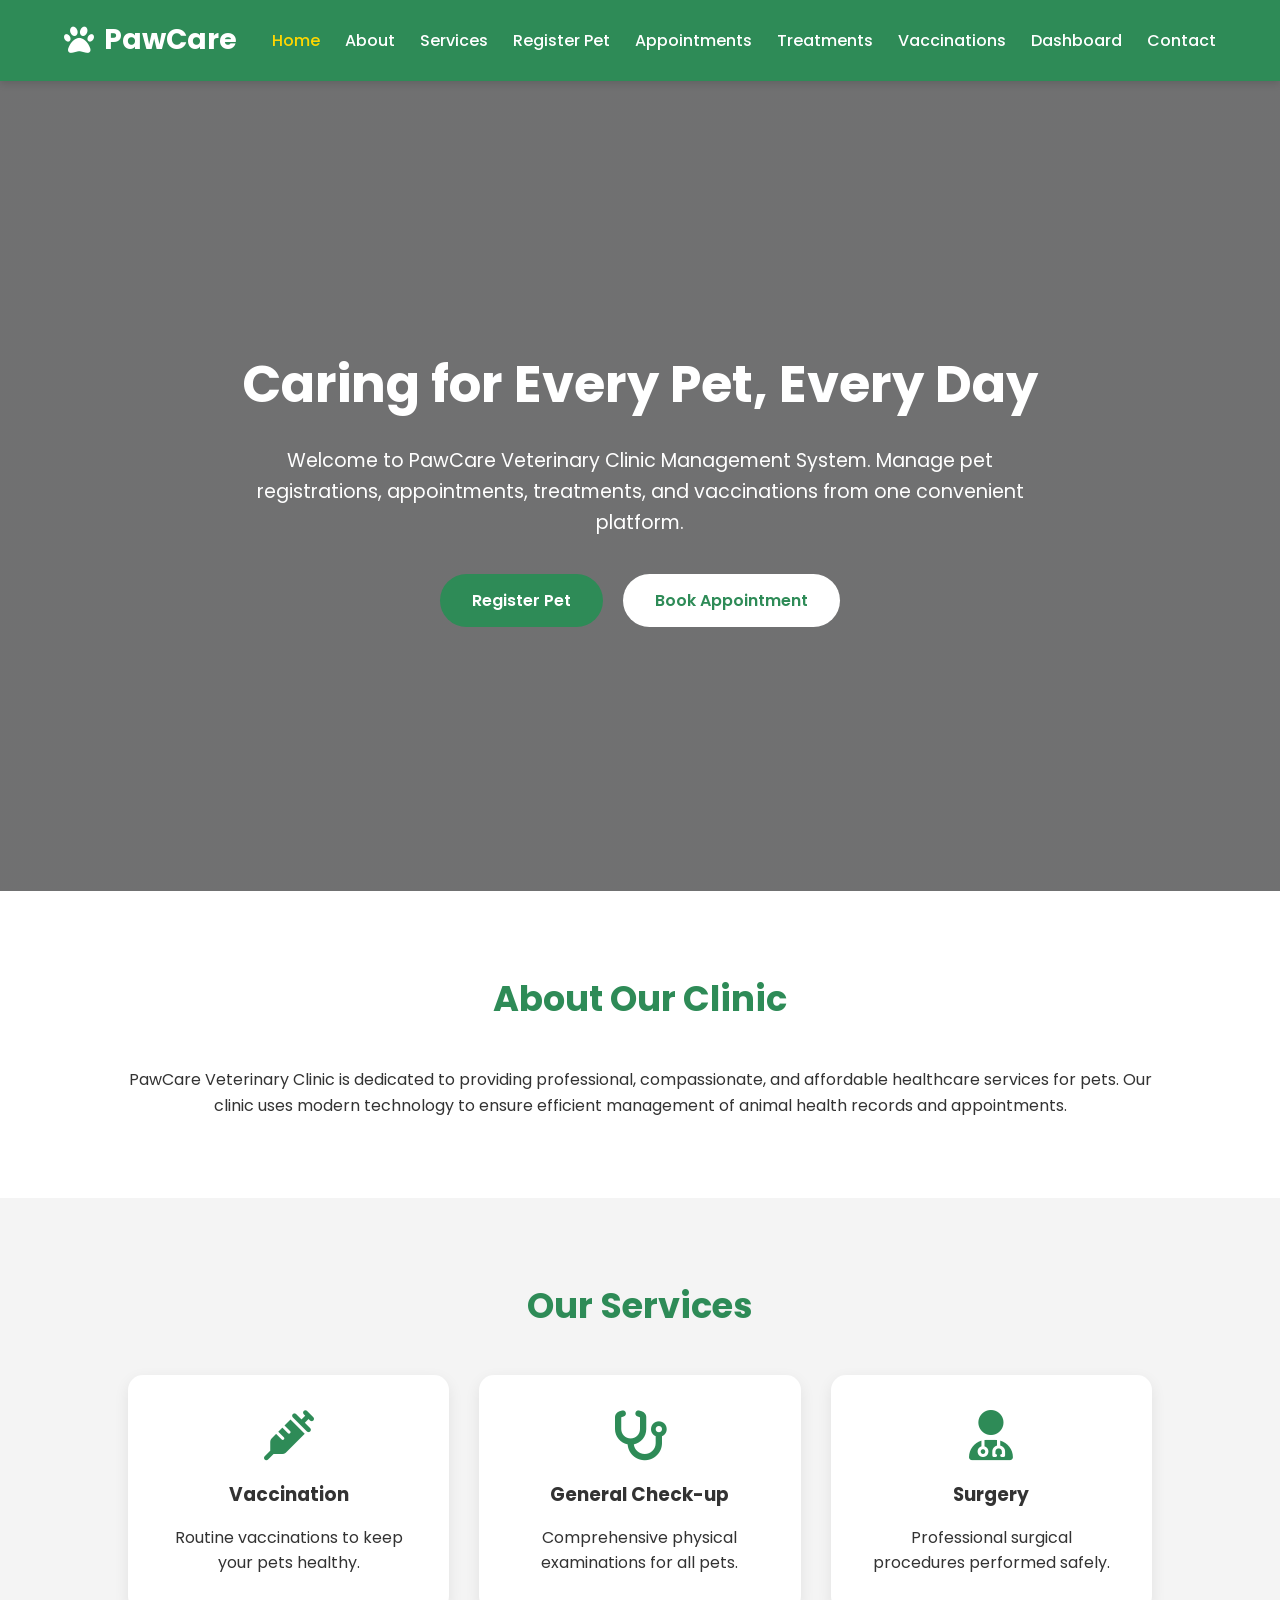
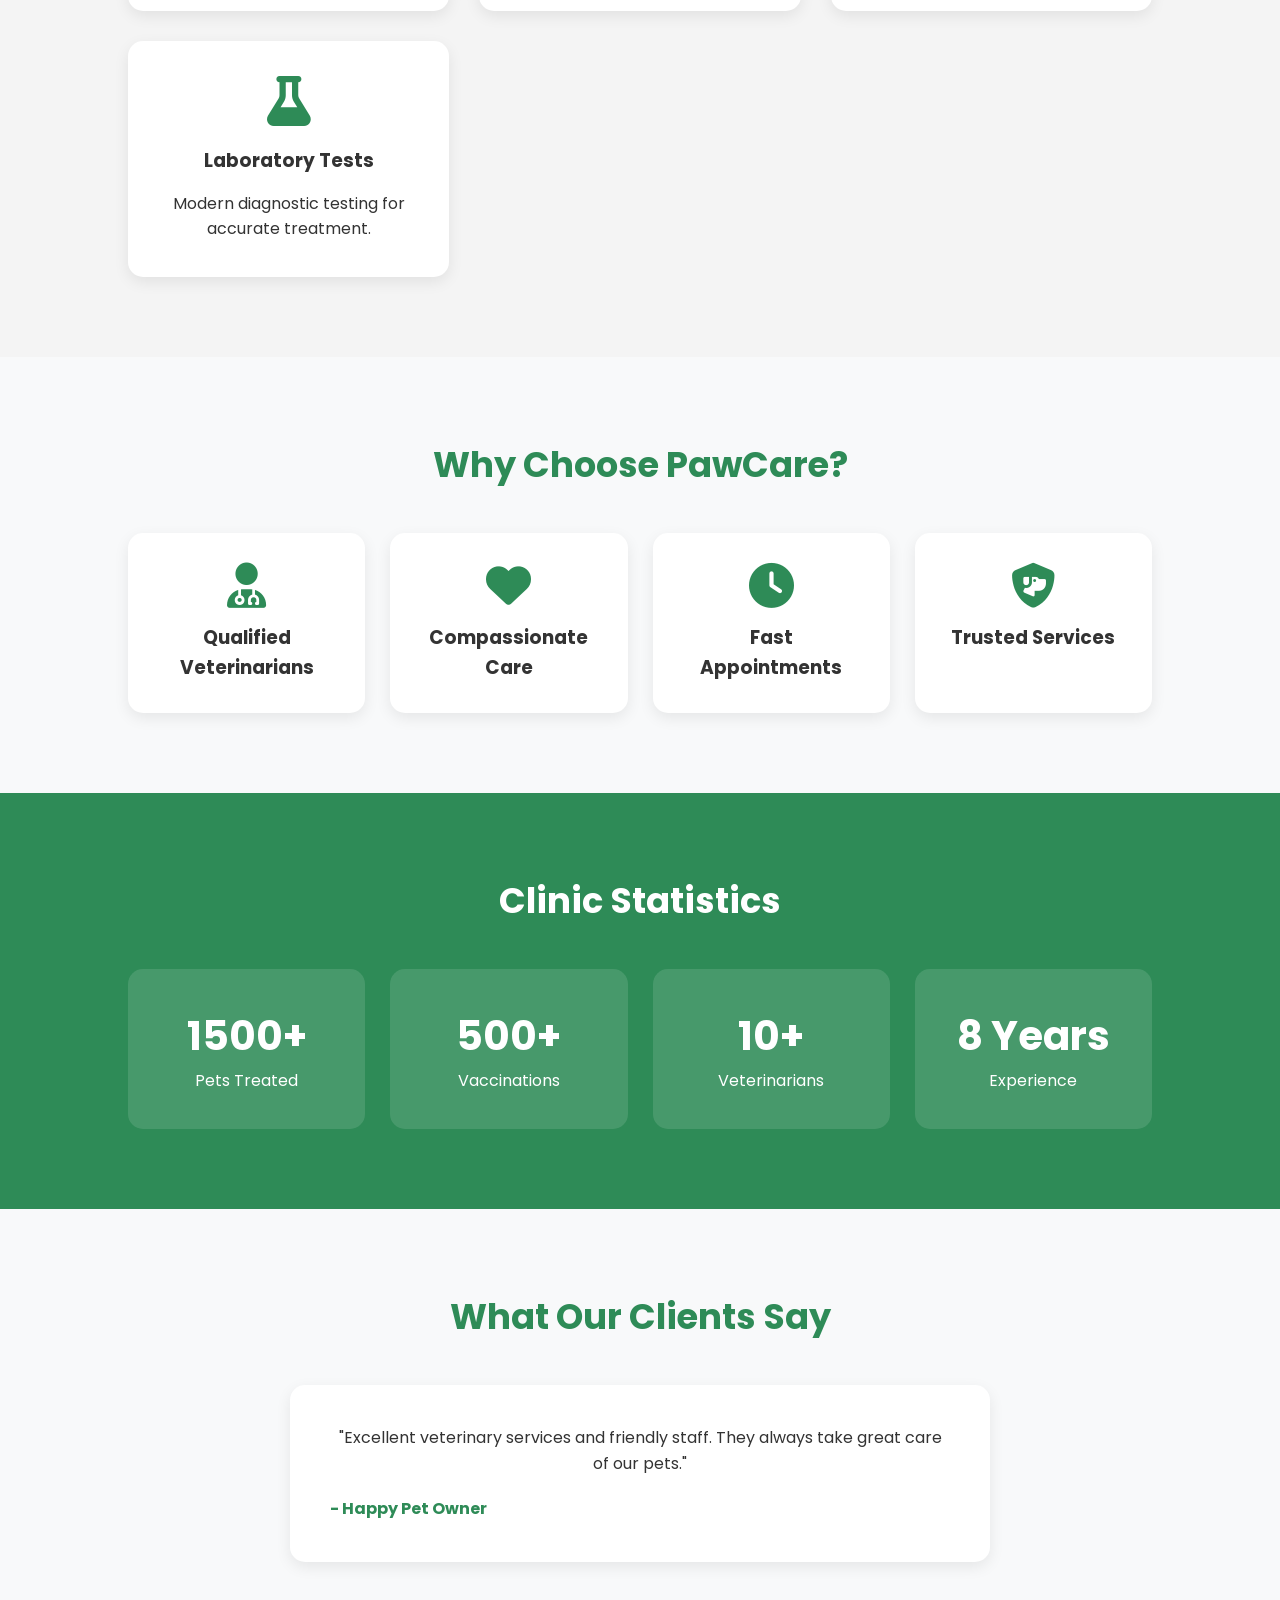
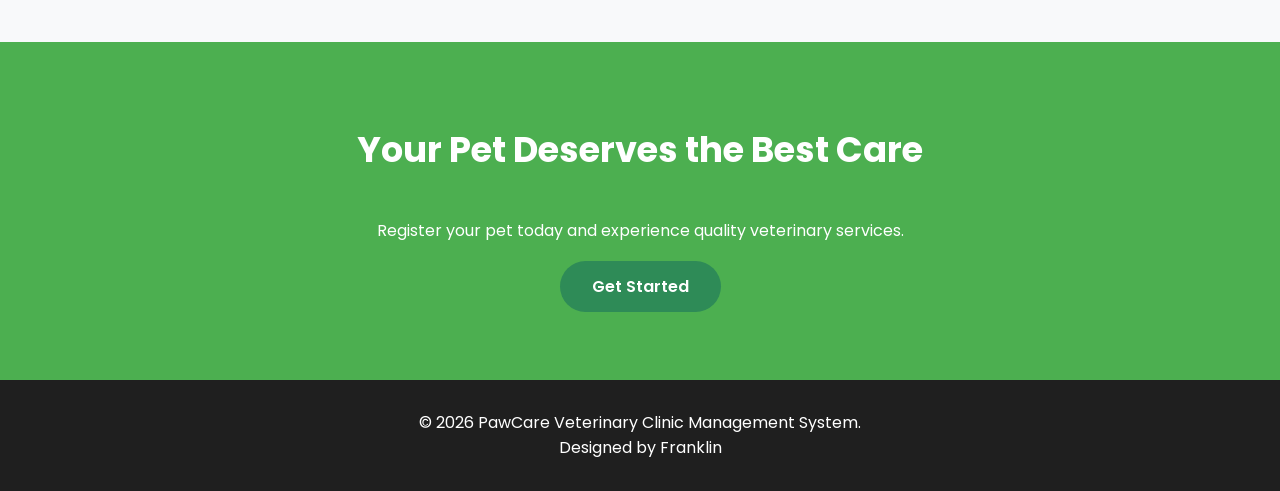
==== index.html @ a6242cc5 "linked the index html and the syles css" ====
<!DOCTYPE html>
<html lang="en">
  <head>
    <meta charset="UTF-8" />
    <meta name="viewport" content="width=device-width, initial-scale=1.0" />
    <meta name="description" content="Veterinary Clinic Management System" />
    <meta name="keywords" content="Veterinary, Pets, Clinic, Animal Health" />
    <meta name="author" content="Franklin" />

    <title>PawCare Veterinary Clinic Management System</title>
    <link rel="preconnect" href="https://fonts.googleapis.com" />
    <link rel="preconnect" href="https://fonts.gstatic.com" crossorigin />
    <link
      href="https://fonts.googleapis.com/css2?family=Poppins:wght@300;400;500;600;700&display=swap"
      rel="stylesheet"
    />

    <!-- Font Awesome Icons -->
    <link
      rel="stylesheet"
      href="https://cdnjs.cloudflare.com/ajax/libs/font-awesome/6.6.0/css/all.min.css"
    />

    <!-- CSS -->
    <link rel="stylesheet" href="css/styles.css" />
  </head>

  <body>
    <!-- ================= HEADER ================= -->
    <header>
      <nav class="navbar">
        <div class="logo">
          <i class="fa-solid fa-paw"></i>
          <h2>PawCare</h2>
        </div>

        <ul class="nav-links">
          <li><a href="index.html" class="active">Home</a></li>
          <li><a href="about.html">About</a></li>
          <li><a href="services.html">Services</a></li>
          <li><a href="register.html">Register Pet</a></li>
          <li><a href="appointments.html">Appointments</a></li>
          <li><a href="treatments.html">Treatments</a></li>
          <li><a href="vaccinations.html">Vaccinations</a></li>
          <li><a href="dashboard.html">Dashboard</a></li>
          <li><a href="contact.html">Contact</a></li>
        </ul>
      </nav>
    </header>

    <!-- ================= HERO SECTION ================= -->

    <section class="hero">
      <div class="hero-content">
        <h1>Caring for Every Pet, Every Day</h1>

        <p>
          Welcome to PawCare Veterinary Clinic Management System. Manage pet
          registrations, appointments, treatments, and vaccinations from one
          convenient platform.
        </p>

        <div class="hero-buttons">
          <a href="register.html" class="btn">Register Pet</a>
          <a href="appointments.html" class="btn btn-secondary"
            >Book Appointment</a
          >
        </div>
      </div>
    </section>

    <!-- ================= ABOUT ================= -->

    <section class="about">
      <h2>About Our Clinic</h2>

      <p>
        PawCare Veterinary Clinic is dedicated to providing professional,
        compassionate, and affordable healthcare services for pets. Our clinic
        uses modern technology to ensure efficient management of animal health
        records and appointments.
      </p>
    </section>

    <!-- ================= SERVICES ================= -->

    <section class="services">
      <h2>Our Services</h2>

      <div class="service-container">
        <div class="service-card">
          <i class="fa-solid fa-syringe"></i>
          <h3>Vaccination</h3>
          <p>Routine vaccinations to keep your pets healthy.</p>
        </div>

        <div class="service-card">
          <i class="fa-solid fa-stethoscope"></i>
          <h3>General Check-up</h3>
          <p>Comprehensive physical examinations for all pets.</p>
        </div>

        <div class="service-card">
          <i class="fa-solid fa-user-doctor"></i>
          <h3>Surgery</h3>
          <p>Professional surgical procedures performed safely.</p>
        </div>

        <div class="service-card">
          <i class="fa-solid fa-flask"></i>
          <h3>Laboratory Tests</h3>
          <p>Modern diagnostic testing for accurate treatment.</p>
        </div>
      </div>
    </section>

    <!-- ================= WHY CHOOSE US ================= -->

    <section class="why-us">
      <h2>Why Choose PawCare?</h2>

      <div class="features">
        <div class="feature">
          <i class="fa-solid fa-user-doctor"></i>
          <h3>Qualified Veterinarians</h3>
        </div>

        <div class="feature">
          <i class="fa-solid fa-heart"></i>
          <h3>Compassionate Care</h3>
        </div>

        <div class="feature">
          <i class="fa-solid fa-clock"></i>
          <h3>Fast Appointments</h3>
        </div>

        <div class="feature">
          <i class="fa-solid fa-shield-dog"></i>
          <h3>Trusted Services</h3>
        </div>
      </div>
    </section>

    <!-- ================= STATISTICS ================= -->

    <section class="statistics">
      <h2>Clinic Statistics</h2>

      <div class="stats-container">
        <div class="stat-card">
          <h3>1500+</h3>
          <p>Pets Treated</p>
        </div>

        <div class="stat-card">
          <h3>500+</h3>
          <p>Vaccinations</p>
        </div>

        <div class="stat-card">
          <h3>10+</h3>
          <p>Veterinarians</p>
        </div>

        <div class="stat-card">
          <h3>8 Years</h3>
          <p>Experience</p>
        </div>
      </div>
    </section>

    <!-- ================= TESTIMONIALS ================= -->

    <section class="testimonials">
      <h2>What Our Clients Say</h2>

      <div class="testimonial">
        <p>
          "Excellent veterinary services and friendly staff. They always take
          great care of our pets."
        </p>

        <h4>- Happy Pet Owner</h4>
      </div>
    </section>

    <!-- ================= CALL TO ACTION ================= -->

    <section class="cta">
      <h2>Your Pet Deserves the Best Care</h2>

      <p>Register your pet today and experience quality veterinary services.</p>

      <a href="register.html" class="btn">Get Started</a>
    </section>

    <!-- ================= FOOTER ================= -->

    <footer>
      <p>&copy; 2026 PawCare Veterinary Clinic Management System.</p>

      <p>Designed by Franklin</p>
    </footer>

    <!-- JavaScript -->
    <script src="js/app.js"></script>
  </body>
</html>
---- css/styles.css ----
/* ===========================
   GOOGLE FONT & GLOBAL STYLES
=========================== */

* {
  margin: 0;
  padding: 0;
  box-sizing: border-box;
}

html {
  scroll-behavior: smooth;
}

body {
  font-family: "Poppins", sans-serif;
  background: #f8f9fa;
  color: #333;
  line-height: 1.6;
}

a {
  text-decoration: none;
}

ul {
  list-style: none;
}

img {
  max-width: 100%;
}

/* ===========================
   NAVIGATION
=========================== */

header {
  background: #2e8b57;
  position: sticky;
  top: 0;
  z-index: 1000;
  box-shadow: 0 2px 8px rgba(0, 0, 0, 0.15);
}

.navbar {
  width: 90%;
  max-width: 1200px;
  margin: auto;
  display: flex;
  justify-content: space-between;
  align-items: center;
  padding: 18px 0;
}

.logo {
  display: flex;
  align-items: center;
  gap: 10px;
  color: #fff;
}

.logo i {
  font-size: 30px;
}

.logo h2 {
  font-size: 28px;
}

.nav-links {
  display: flex;
  gap: 25px;
}

.nav-links a {
  color: white;
  font-weight: 500;
  transition: 0.3s;
}

.nav-links a:hover,
.nav-links .active {
  color: #ffd700;
}

/* ===========================
   HERO SECTION
=========================== */

.hero {
  height: 90vh;
  background:
    linear-gradient(rgba(0, 0, 0, 0.55), rgba(0, 0, 0, 0.55)),
    url("../images/hero.jpg") center/cover no-repeat;

  display: flex;
  justify-content: center;
  align-items: center;
  text-align: center;
  color: white;
  padding: 20px;
}

.hero-content {
  max-width: 800px;
}

.hero h1 {
  font-size: 3.2rem;
  margin-bottom: 20px;
}

.hero p {
  font-size: 1.2rem;
  margin-bottom: 35px;
}

.hero-buttons {
  display: flex;
  justify-content: center;
  gap: 20px;
  flex-wrap: wrap;
}

.btn {
  background: #2e8b57;
  color: white;
  padding: 14px 32px;
  border-radius: 50px;
  font-weight: 600;
  transition: 0.3s;
}

.btn:hover {
  background: #246b44;
  transform: translateY(-3px);
}

.btn-secondary {
  background: white;
  color: #2e8b57;
}

.btn-secondary:hover {
  background: #e9ecef;
}

/* ===========================
   GENERAL SECTION
=========================== */

section {
  padding: 80px 10%;
}

section h2 {
  text-align: center;
  margin-bottom: 40px;
  color: #2e8b57;
  font-size: 2.2rem;
}

section p {
  text-align: center;
}

/* ===========================
   ABOUT
=========================== */

.about {
  background: white;
}

/* ===========================
   SERVICES
=========================== */

.services {
  background: #f4f4f4;
}

.service-container {
  display: grid;
  grid-template-columns: repeat(auto-fit, minmax(250px, 1fr));
  gap: 30px;
}

.service-card {
  background: white;
  padding: 35px;
  border-radius: 15px;
  text-align: center;
  transition: 0.3s;
  box-shadow: 0 5px 15px rgba(0, 0, 0, 0.08);
}

.service-card:hover {
  transform: translateY(-10px);
}

.service-card i {
  font-size: 50px;
  color: #2e8b57;
  margin-bottom: 20px;
}

.service-card h3 {
  margin-bottom: 15px;
}

/* ===========================
   WHY CHOOSE US
=========================== */

.features {
  display: grid;
  grid-template-columns: repeat(auto-fit, minmax(220px, 1fr));
  gap: 25px;
}

.feature {
  background: white;
  padding: 30px;
  text-align: center;
  border-radius: 15px;
  box-shadow: 0 5px 15px rgba(0, 0, 0, 0.08);
}

.feature i {
  font-size: 45px;
  color: #2e8b57;
  margin-bottom: 15px;
}

/* ===========================
   STATISTICS
=========================== */

.statistics {
  background: #2e8b57;
  color: white;
}

.statistics h2 {
  color: white;
}

.stats-container {
  display: grid;
  grid-template-columns: repeat(auto-fit, minmax(200px, 1fr));
  gap: 25px;
}

.stat-card {
  background: rgba(255, 255, 255, 0.12);
  padding: 35px;
  text-align: center;
  border-radius: 15px;
}

.stat-card h3 {
  font-size: 2.5rem;
}

/* ===========================
   TESTIMONIALS
=========================== */

.testimonial {
  max-width: 700px;
  margin: auto;
  background: white;
  padding: 40px;
  border-radius: 15px;
  box-shadow: 0 5px 15px rgba(0, 0, 0, 0.08);
}

.testimonial h4 {
  margin-top: 20px;
  color: #2e8b57;
}

/* ===========================
   CALL TO ACTION
=========================== */

.cta {
  background: #4caf50;
  color: white;
  text-align: center;
}

.cta h2 {
  color: white;
}

.cta p {
  margin-bottom: 30px;
}

/* ===========================
   FOOTER
=========================== */

footer {
  background: #1f1f1f;
  color: white;
  text-align: center;
  padding: 30px 15px;
}

/* ===========================
   RESPONSIVE DESIGN
=========================== */

@media (max-width: 900px) {
  .navbar {
    flex-direction: column;
    gap: 20px;
  }

  .nav-links {
    flex-wrap: wrap;
    justify-content: center;
    gap: 15px;
  }

  .hero h1 {
    font-size: 2.3rem;
  }

  .hero p {
    font-size: 1rem;
  }

  .hero {
    height: auto;
    padding: 100px 20px;
  }

  section {
    padding: 60px 8%;
  }
}

@media (max-width: 600px) {
  .logo h2 {
    font-size: 22px;
  }

  .hero h1 {
    font-size: 1.9rem;
  }

  .hero-buttons {
    flex-direction: column;
    align-items: center;
  }

  .btn {
    width: 220px;
    text-align: center;
  }

  section h2 {
    font-size: 1.8rem;
  }
}
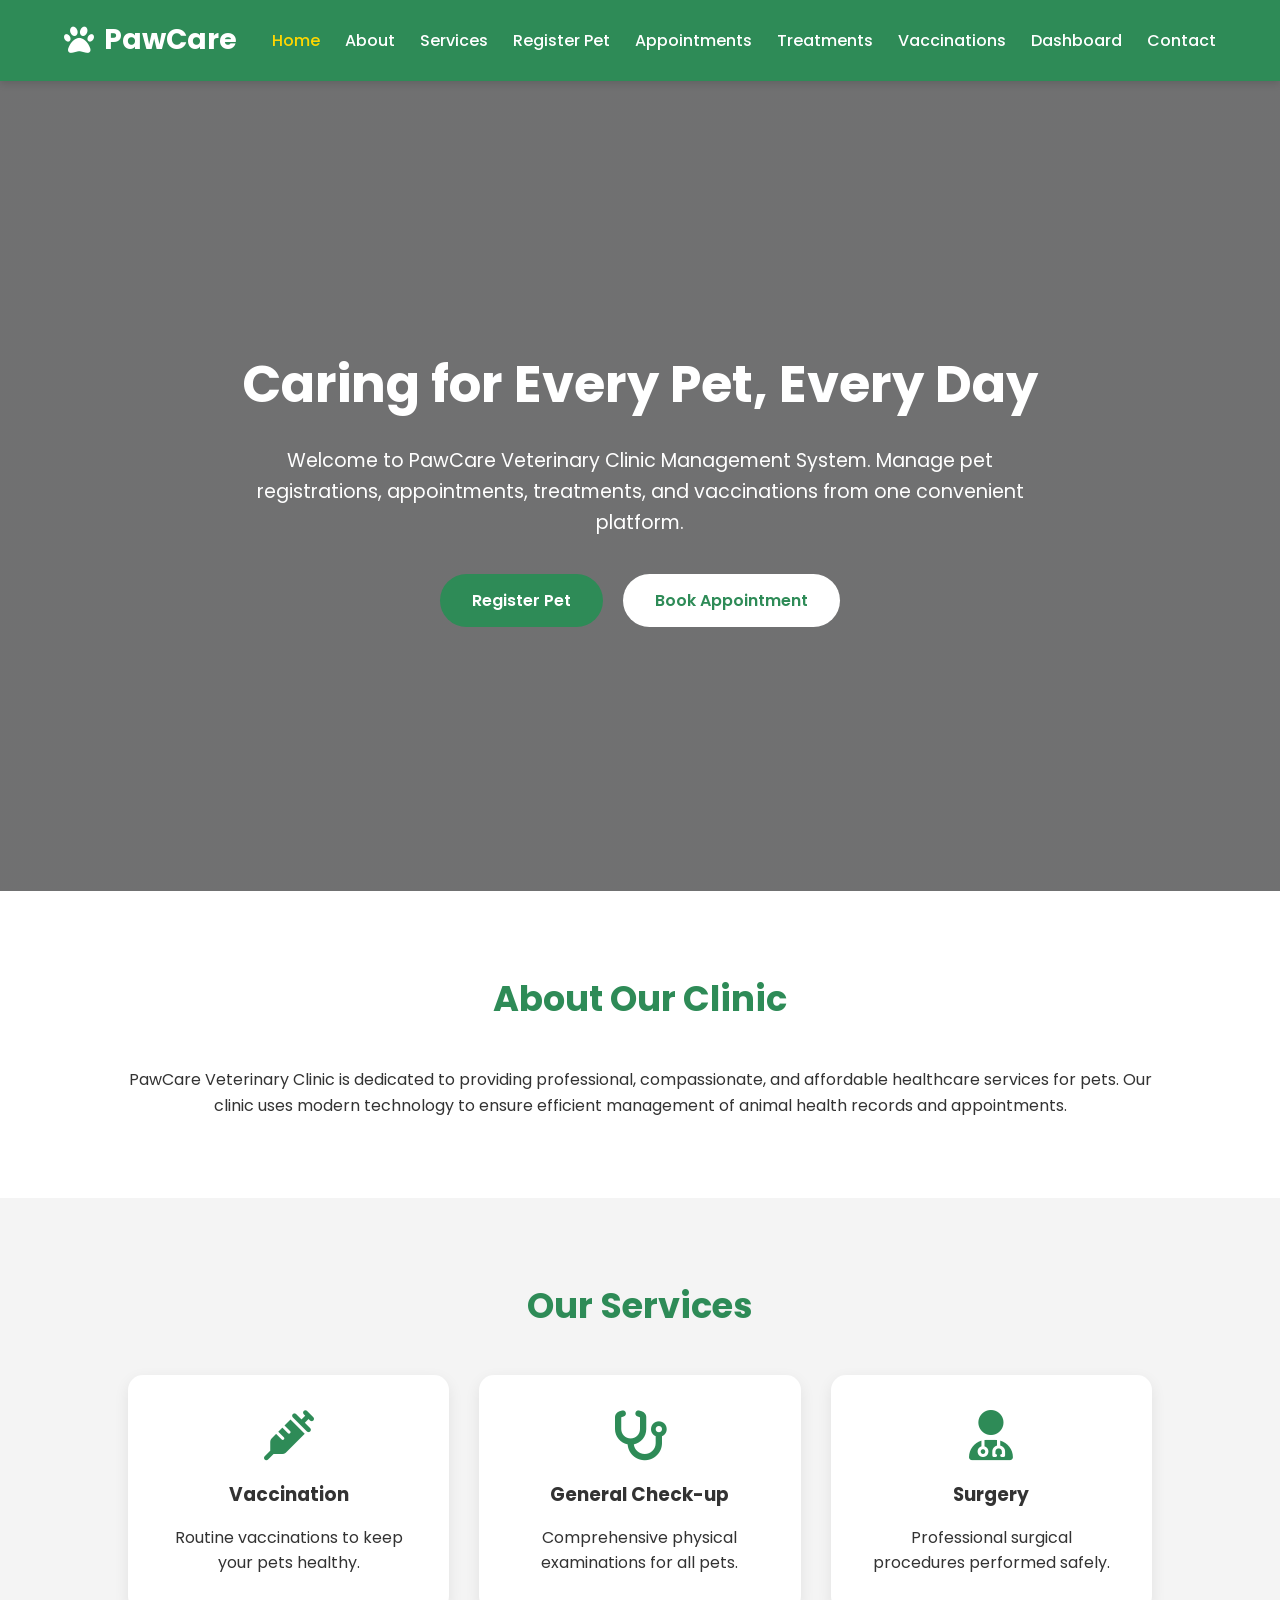
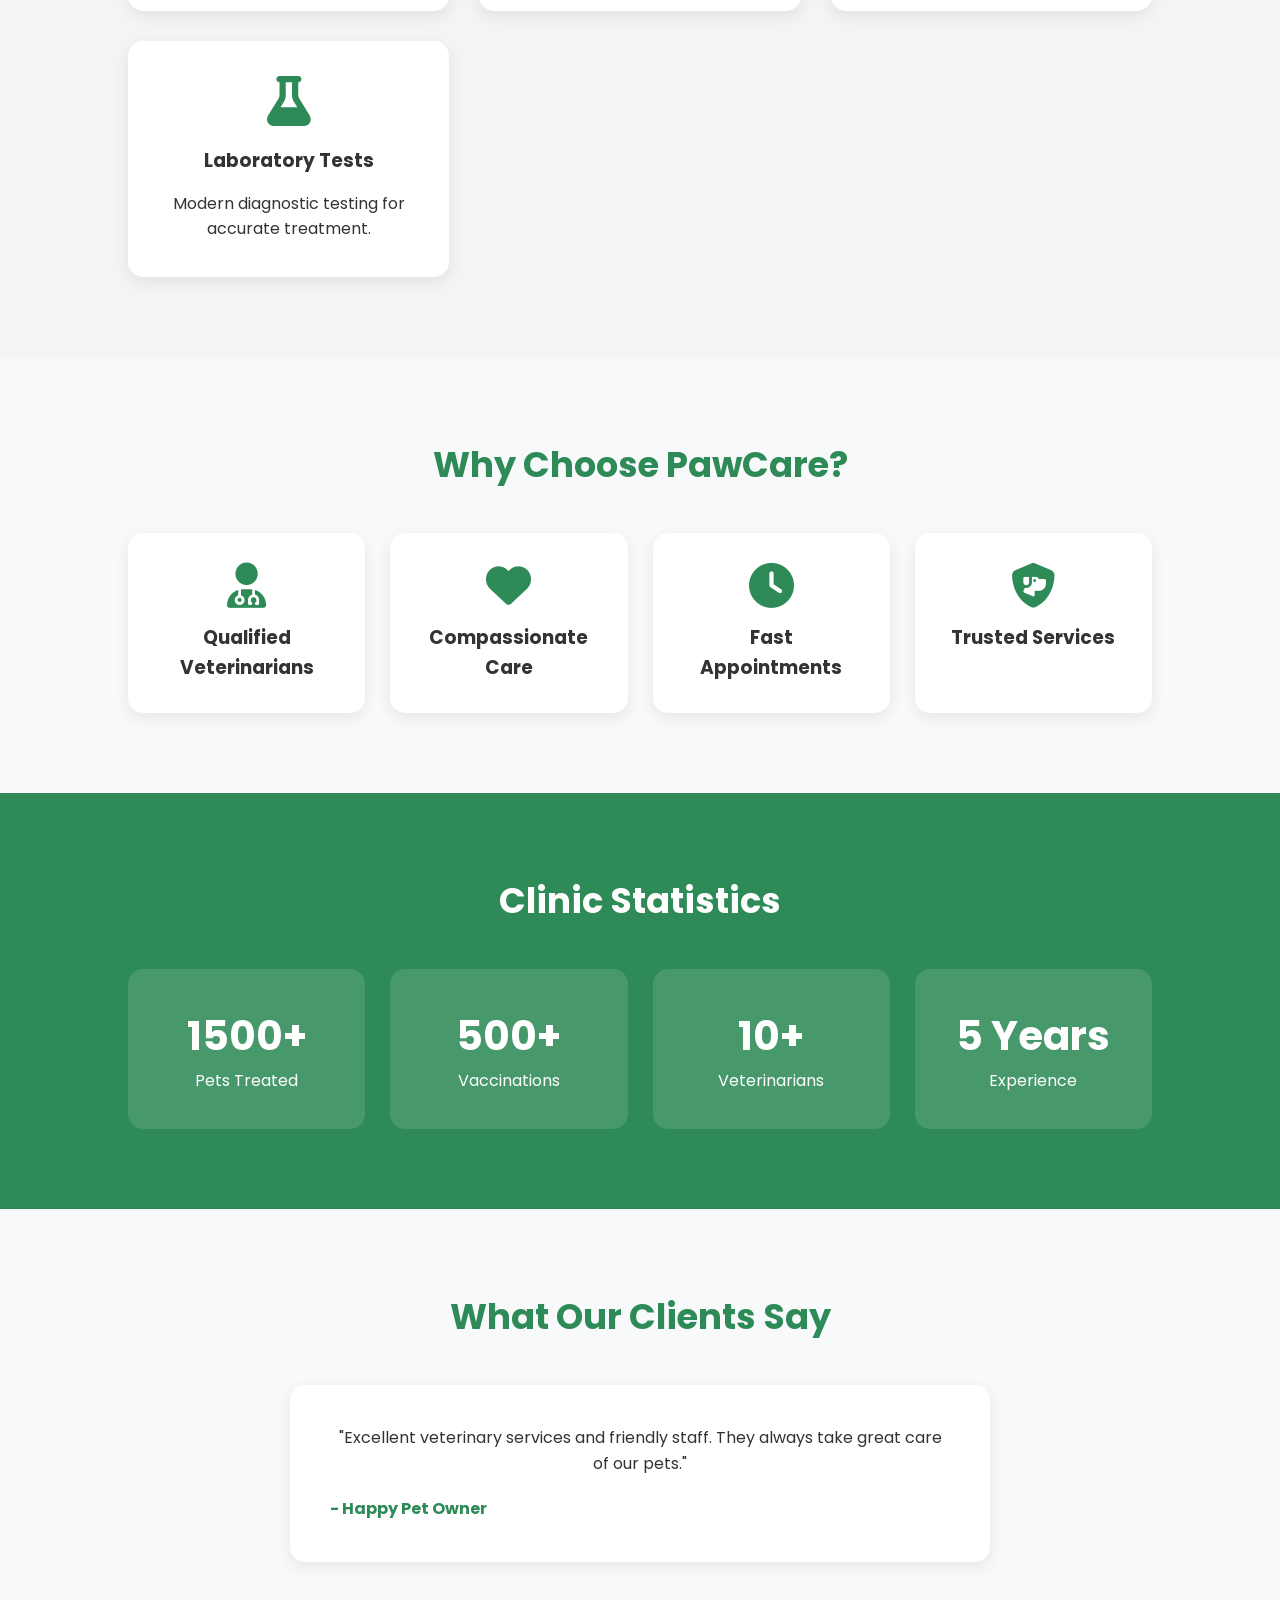
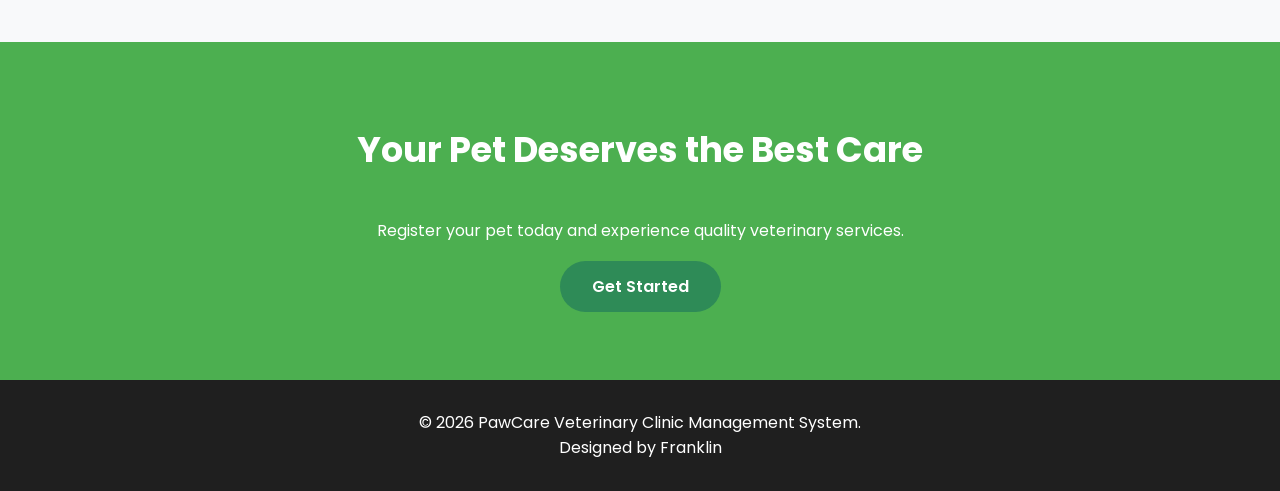
==== commit a1b5d350: "linked the javascript" ====
--- a/index.html
+++ b/index.html
@@ -1,4 +1,4 @@
-<!DOCTYPE html>
+<!doctype html>
 <html lang="en">
   <head>
     <meta charset="UTF-8" />
@@ -24,16 +24,13 @@
     <!-- CSS -->
     <link rel="stylesheet" href="css/styles.css" />
   </head>
-
   <body>
-    <!-- ================= HEADER ================= -->
     <header>
       <nav class="navbar">
         <div class="logo">
           <i class="fa-solid fa-paw"></i>
           <h2>PawCare</h2>
         </div>
-
         <ul class="nav-links">
           <li><a href="index.html" class="active">Home</a></li>
           <li><a href="about.html">About</a></li>
@@ -47,19 +44,14 @@
         </ul>
       </nav>
     </header>
-
-    <!-- ================= HERO SECTION ================= -->
-
     <section class="hero">
       <div class="hero-content">
         <h1>Caring for Every Pet, Every Day</h1>
-
         <p>
           Welcome to PawCare Veterinary Clinic Management System. Manage pet
           registrations, appointments, treatments, and vaccinations from one
           convenient platform.
         </p>
-
         <div class="hero-buttons">
           <a href="register.html" class="btn">Register Pet</a>
           <a href="appointments.html" class="btn btn-secondary"
@@ -68,12 +60,8 @@
         </div>
       </div>
     </section>
-
-    <!-- ================= ABOUT ================= -->
-
     <section class="about">
       <h2>About Our Clinic</h2>
-
       <p>
         PawCare Veterinary Clinic is dedicated to providing professional,
         compassionate, and affordable healthcare services for pets. Our clinic
@@ -81,31 +69,24 @@
         records and appointments.
       </p>
     </section>
-
-    <!-- ================= SERVICES ================= -->
-
     <section class="services">
       <h2>Our Services</h2>
-
       <div class="service-container">
         <div class="service-card">
           <i class="fa-solid fa-syringe"></i>
           <h3>Vaccination</h3>
           <p>Routine vaccinations to keep your pets healthy.</p>
         </div>
-
         <div class="service-card">
           <i class="fa-solid fa-stethoscope"></i>
           <h3>General Check-up</h3>
           <p>Comprehensive physical examinations for all pets.</p>
         </div>
-
         <div class="service-card">
           <i class="fa-solid fa-user-doctor"></i>
           <h3>Surgery</h3>
           <p>Professional surgical procedures performed safely.</p>
         </div>
-
         <div class="service-card">
           <i class="fa-solid fa-flask"></i>
           <h3>Laboratory Tests</h3>
@@ -113,37 +94,27 @@
         </div>
       </div>
     </section>
-
-    <!-- ================= WHY CHOOSE US ================= -->
-
     <section class="why-us">
       <h2>Why Choose PawCare?</h2>
-
       <div class="features">
         <div class="feature">
           <i class="fa-solid fa-user-doctor"></i>
           <h3>Qualified Veterinarians</h3>
         </div>
-
         <div class="feature">
           <i class="fa-solid fa-heart"></i>
           <h3>Compassionate Care</h3>
         </div>
-
         <div class="feature">
           <i class="fa-solid fa-clock"></i>
           <h3>Fast Appointments</h3>
         </div>
-
         <div class="feature">
           <i class="fa-solid fa-shield-dog"></i>
           <h3>Trusted Services</h3>
         </div>
       </div>
     </section>
-
-    <!-- ================= STATISTICS ================= -->
-
     <section class="statistics">
       <h2>Clinic Statistics</h2>
 
@@ -152,58 +123,39 @@
           <h3>1500+</h3>
           <p>Pets Treated</p>
         </div>
-
         <div class="stat-card">
           <h3>500+</h3>
           <p>Vaccinations</p>
         </div>
-
         <div class="stat-card">
           <h3>10+</h3>
           <p>Veterinarians</p>
         </div>
-
         <div class="stat-card">
-          <h3>8 Years</h3>
+          <h3>5 Years</h3>
           <p>Experience</p>
         </div>
       </div>
     </section>
-
-    <!-- ================= TESTIMONIALS ================= -->
-
     <section class="testimonials">
       <h2>What Our Clients Say</h2>
-
       <div class="testimonial">
         <p>
           "Excellent veterinary services and friendly staff. They always take
           great care of our pets."
         </p>
-
         <h4>- Happy Pet Owner</h4>
       </div>
     </section>
-
-    <!-- ================= CALL TO ACTION ================= -->
-
     <section class="cta">
       <h2>Your Pet Deserves the Best Care</h2>
-
       <p>Register your pet today and experience quality veterinary services.</p>
-
       <a href="register.html" class="btn">Get Started</a>
     </section>
-
-    <!-- ================= FOOTER ================= -->
-
     <footer>
       <p>&copy; 2026 PawCare Veterinary Clinic Management System.</p>
-
       <p>Designed by Franklin</p>
     </footer>
-
-    <!-- JavaScript -->
     <script src="js/app.js"></script>
   </body>
 </html>
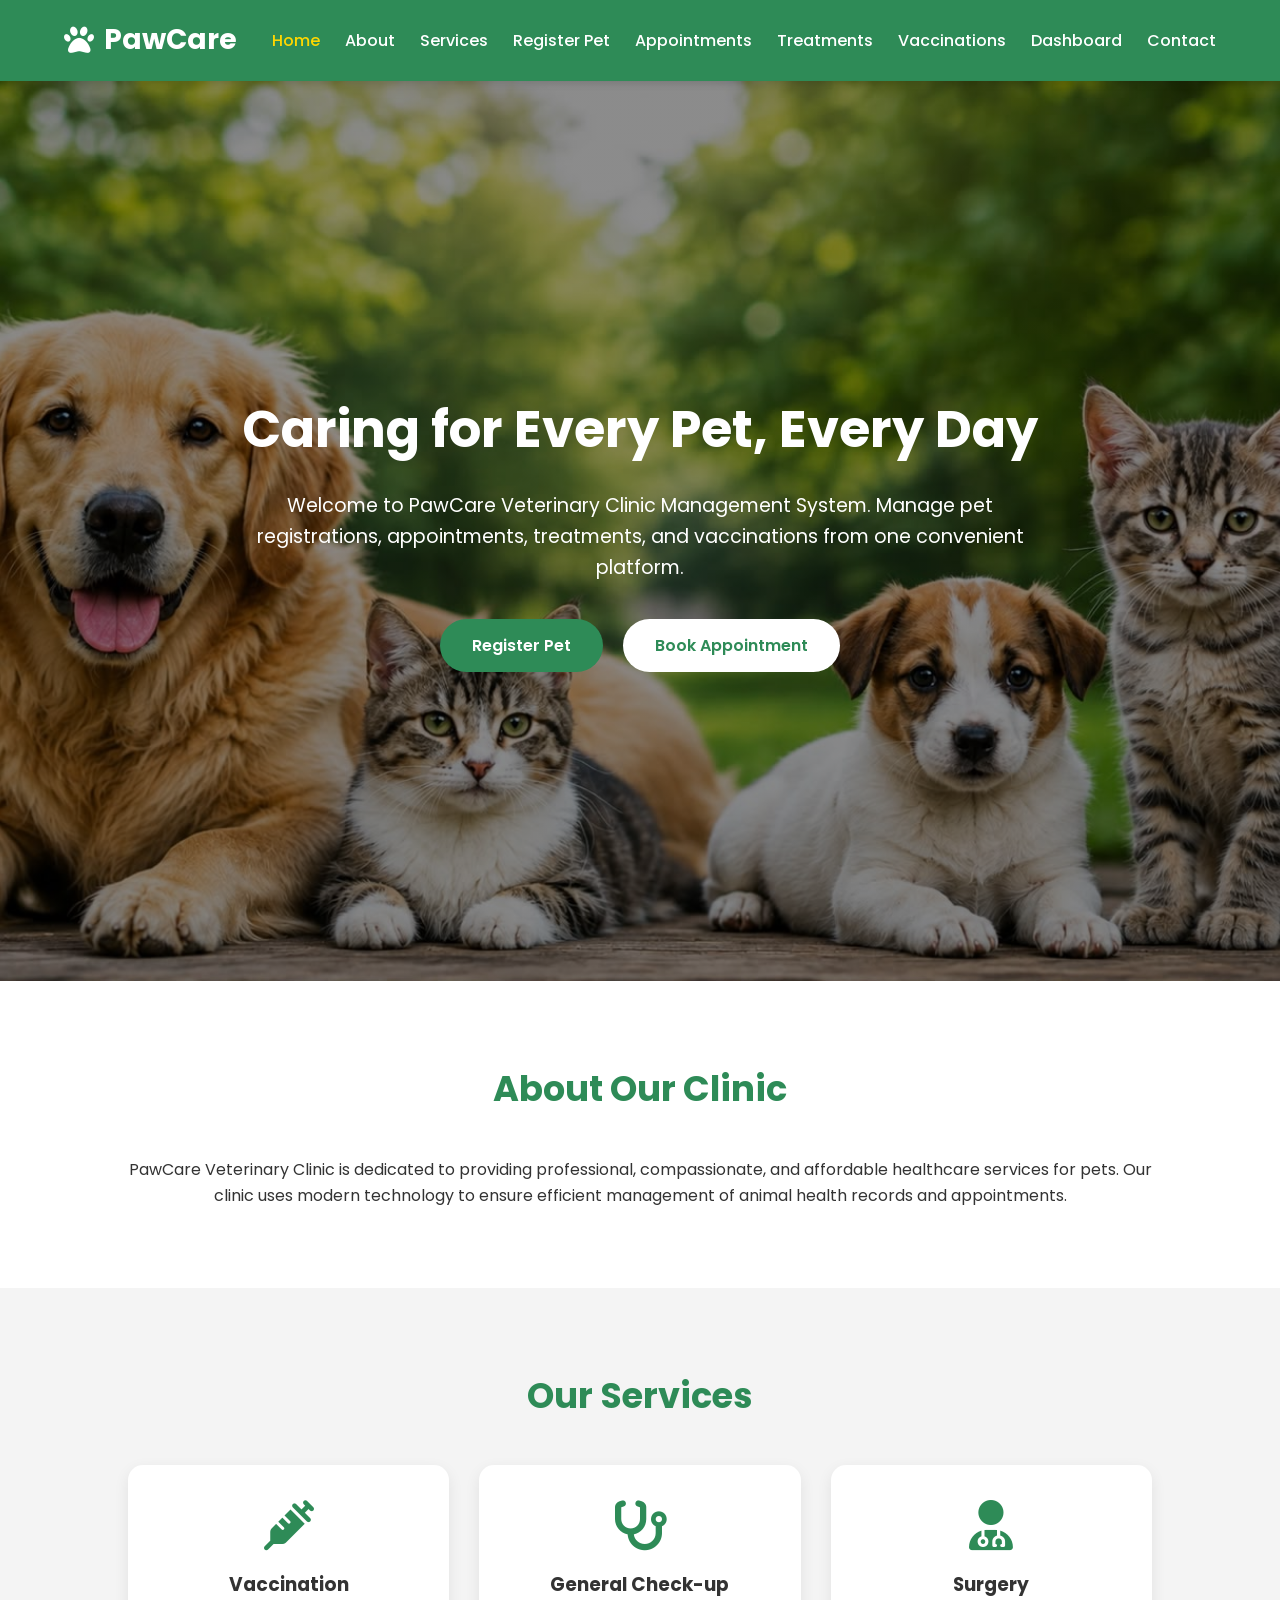
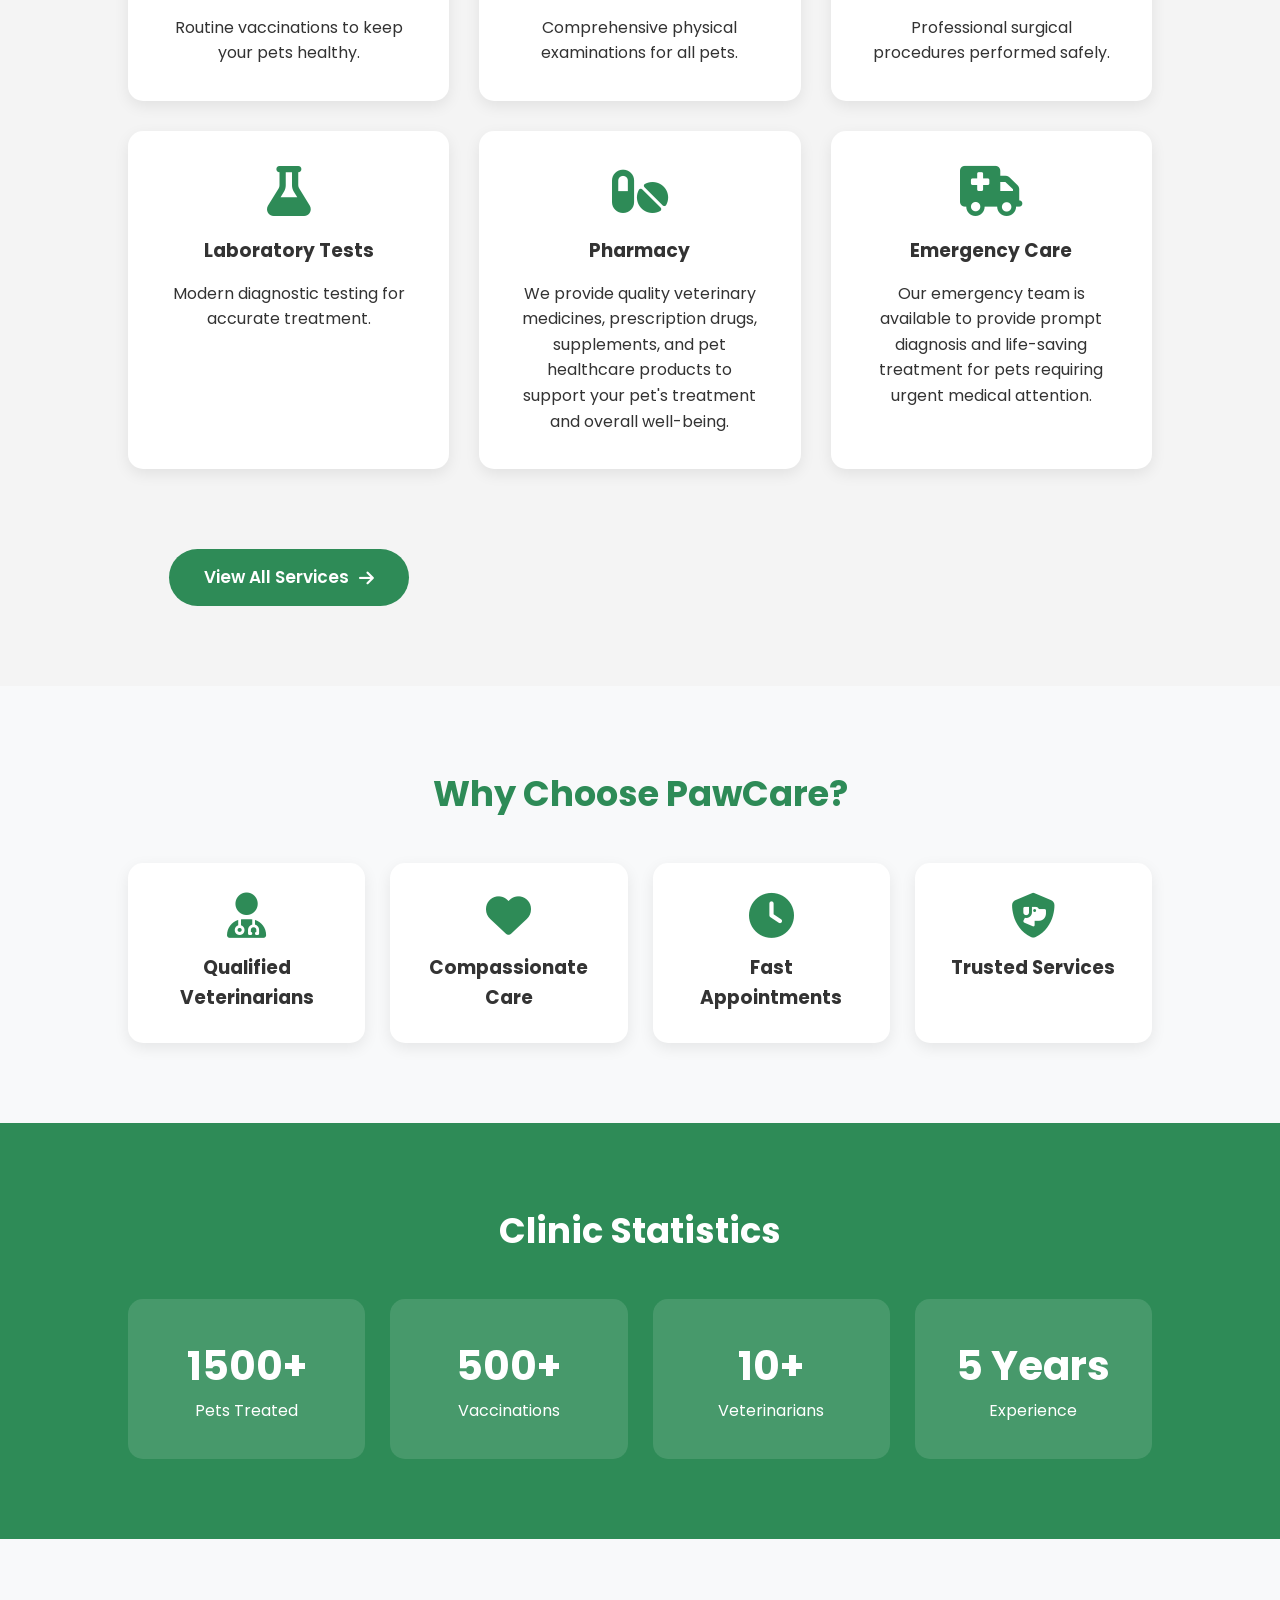
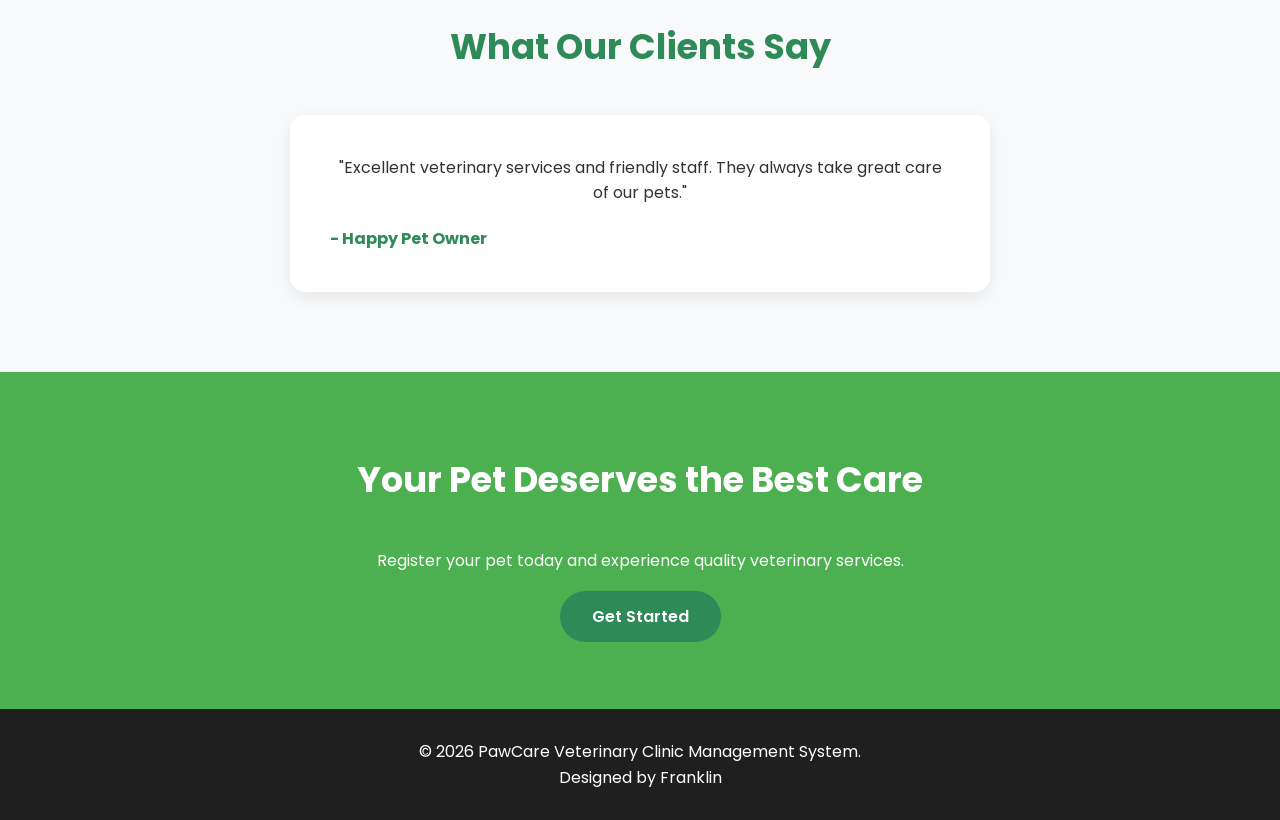
==== commit 1e03fb24: "add pharmacy and emmergency care services with view all services" ====
--- a/index.html
+++ b/index.html
@@ -92,6 +92,29 @@
           <h3>Laboratory Tests</h3>
           <p>Modern diagnostic testing for accurate treatment.</p>
         </div>
+        <div class="service-card">
+          <i class="fa-solid fa-pills"></i>
+          <h3>Pharmacy</h3>
+          <p>
+            We provide quality veterinary medicines, prescription drugs,
+            supplements, and pet healthcare products to support your pet's
+            treatment and overall well-being.
+          </p>
+        </div>
+        <div class="service-card">
+          <i class="fa-solid fa-truck-medical"></i>
+          <h3>Emergency Care</h3>
+          <p>
+            Our emergency team is available to provide prompt diagnosis and
+            life-saving treatment for pets requiring urgent medical attention.
+          </p>
+        </div>
+        <div class="services-btn">
+          <a href="services.html" class="btn">
+            View All Services
+            <i class="fa-solid fa-arrow-right"></i>
+          </a>
+        </div>
       </div>
     </section>
     <section class="why-us">
--- a/css/styles.css
+++ b/css/styles.css
@@ -89,10 +89,13 @@
 =========================== */
 
 .hero {
-  height: 90vh;
+  height: 100vh;
   background:
-    linear-gradient(rgba(0, 0, 0, 0.55), rgba(0, 0, 0, 0.55)),
-    url("../images/hero.jpg") center/cover no-repeat;
+    linear-gradient(rgba(0, 0, 0, 0.45), rgba(0, 0, 0, 0.45)),
+    url("../images/hero.jpg");
+  background-size: cover;
+  background-position: center;
+  background-repeat: no-repeat;
 
   display: flex;
   justify-content: center;
@@ -176,7 +179,29 @@
 /* ===========================
    SERVICES
 =========================== */
-
+.services-btn {
+  text-align: center;
+  margin-top: 50px;
+}
+
+.services-btn .btn {
+  display: inline-flex;
+  align-items: center;
+  gap: 10px;
+  padding: 15px 35px;
+  background: #2e8b57;
+  color: #fff;
+  border-radius: 50px;
+  font-size: 17px;
+  font-weight: 600;
+  transition: 0.3s;
+}
+
+.services-btn .btn:hover {
+  background: #246b44;
+  transform: translateY(-4px);
+  box-shadow: 0 10px 25px rgba(46, 139, 87, 0.3);
+}
 .services {
   background: #f4f4f4;
 }
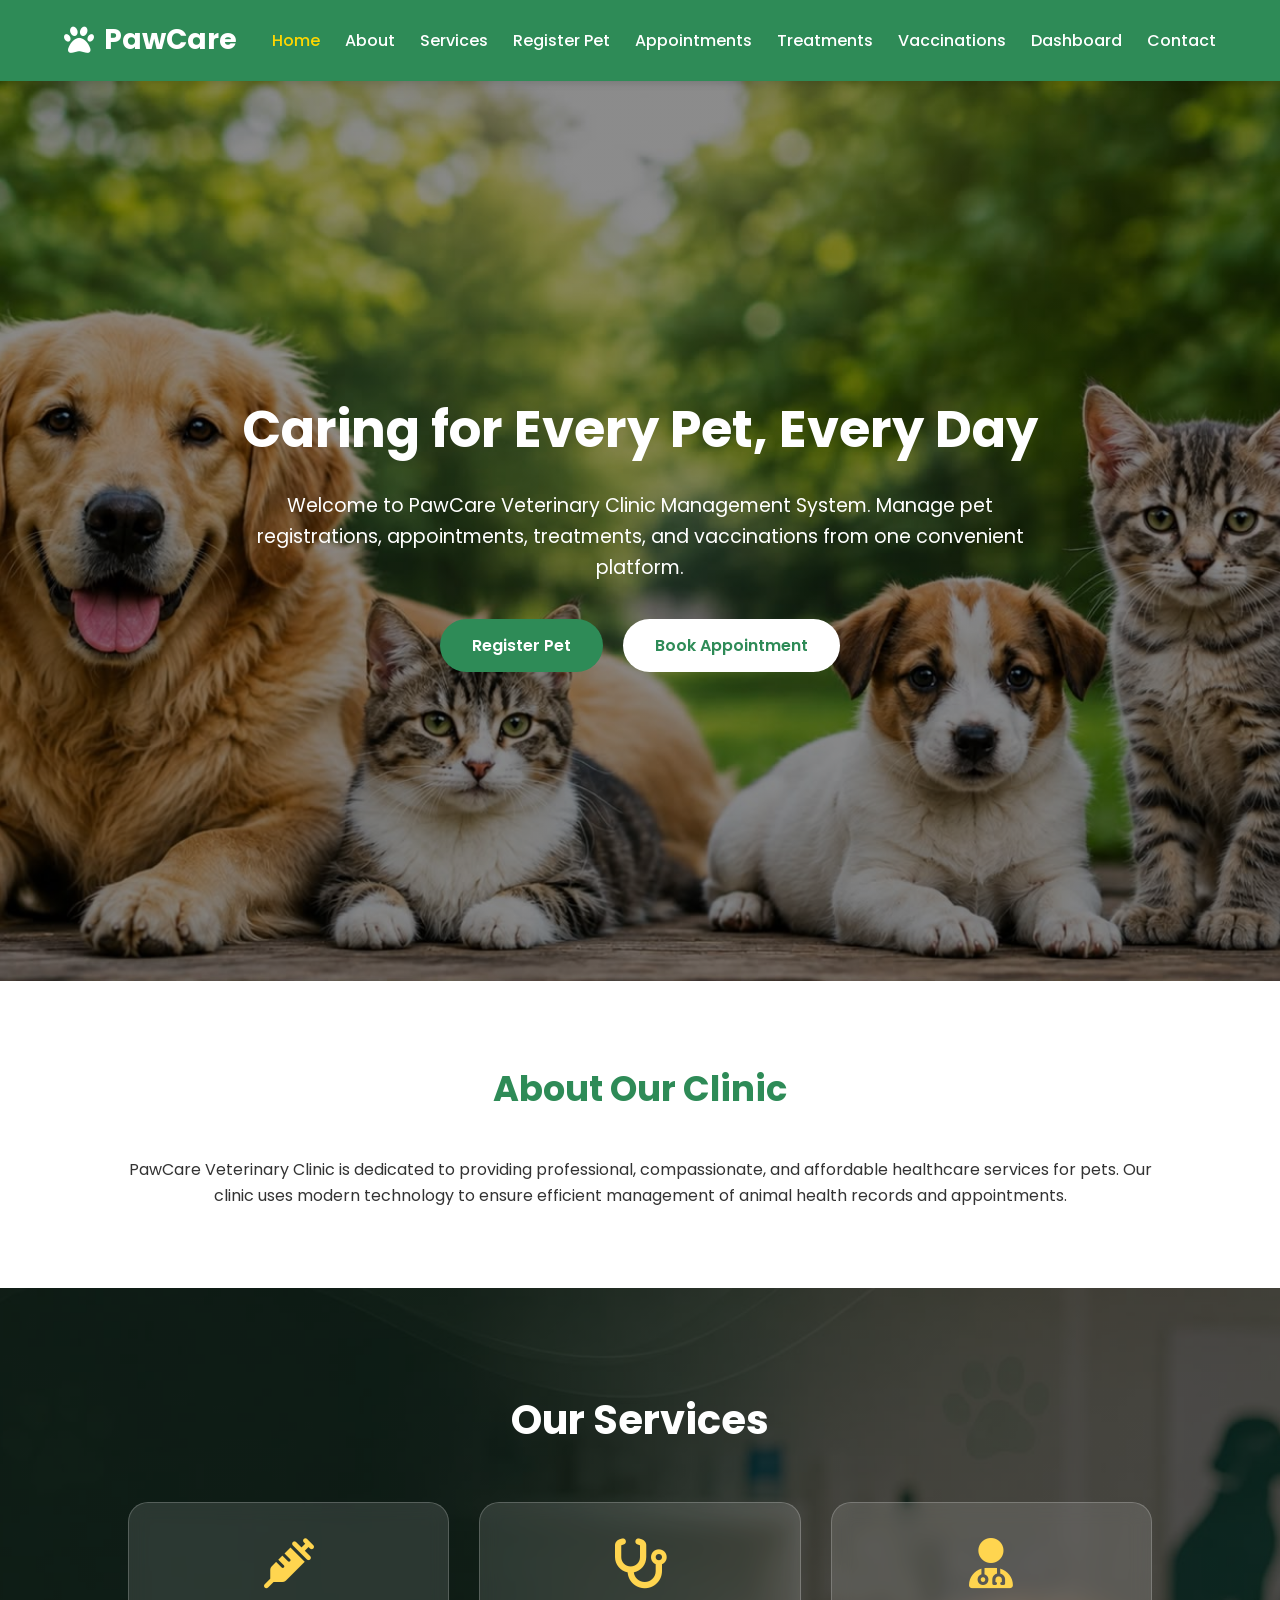
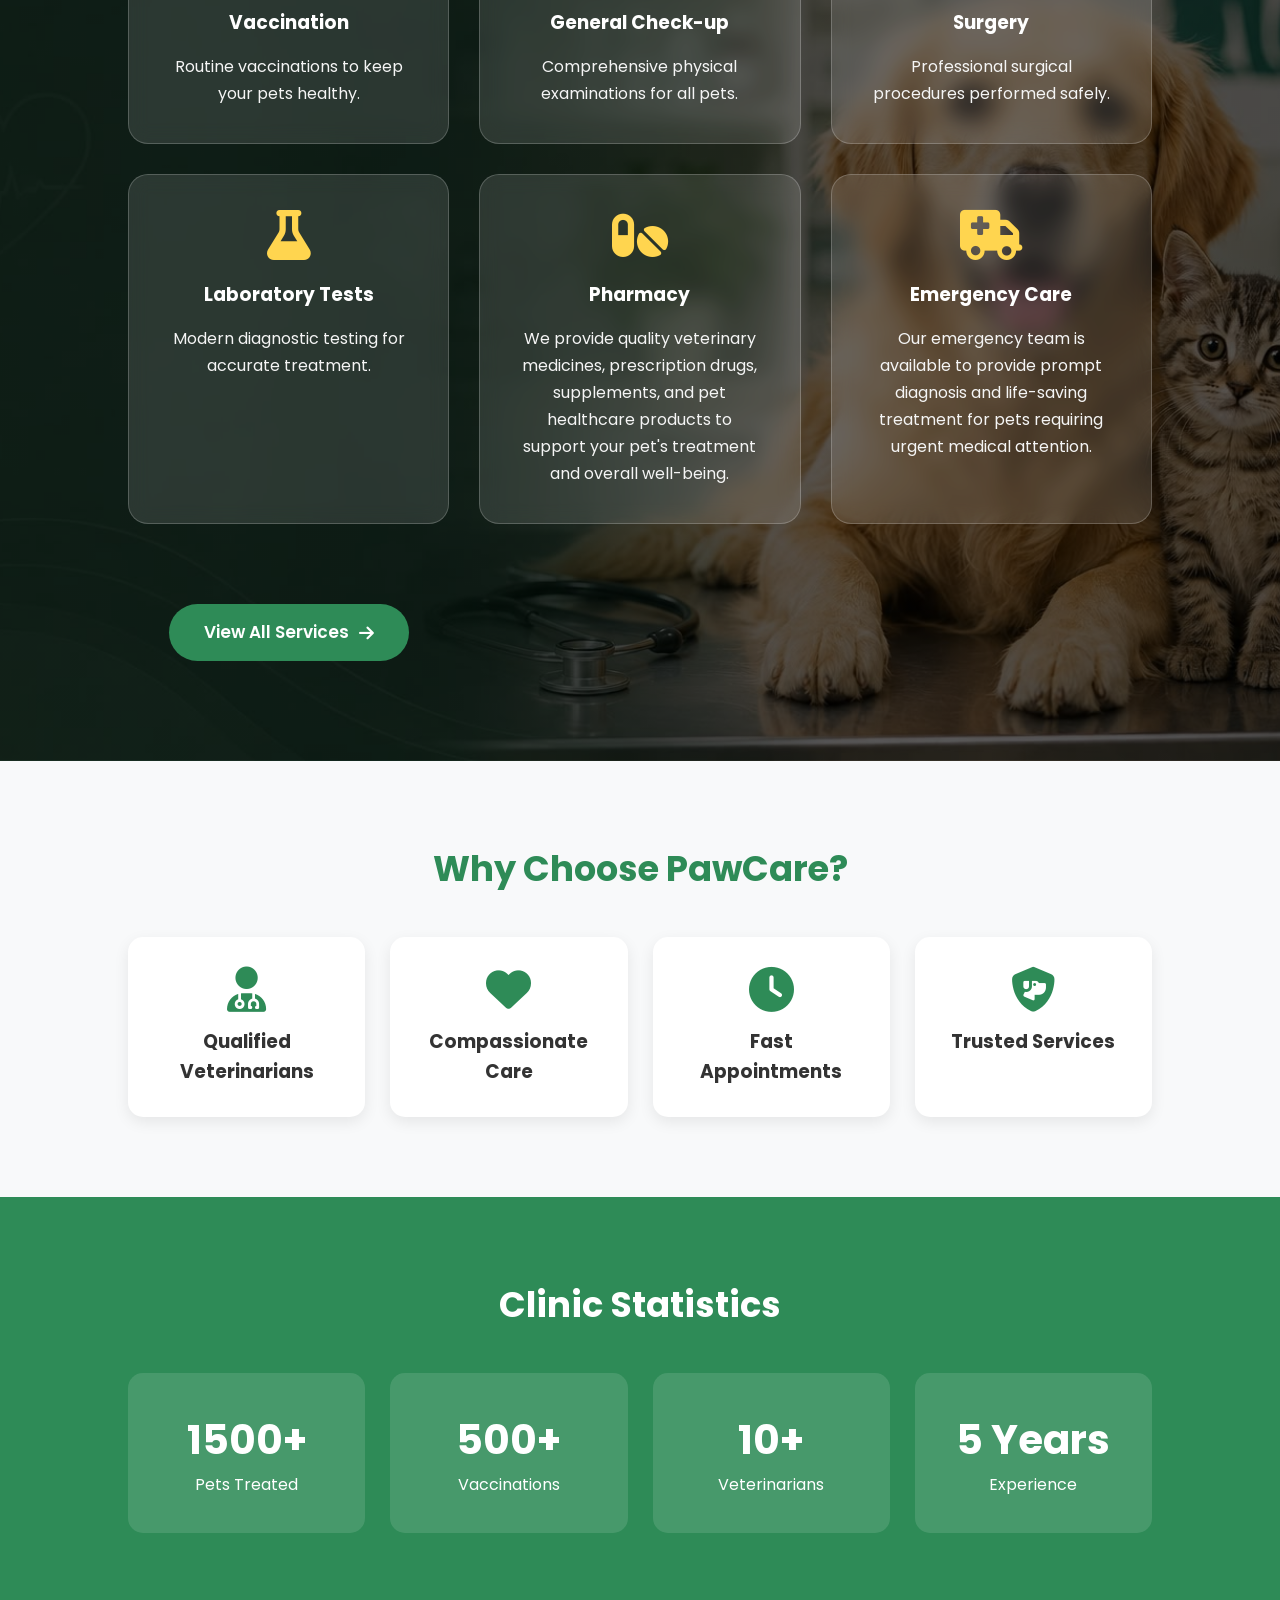
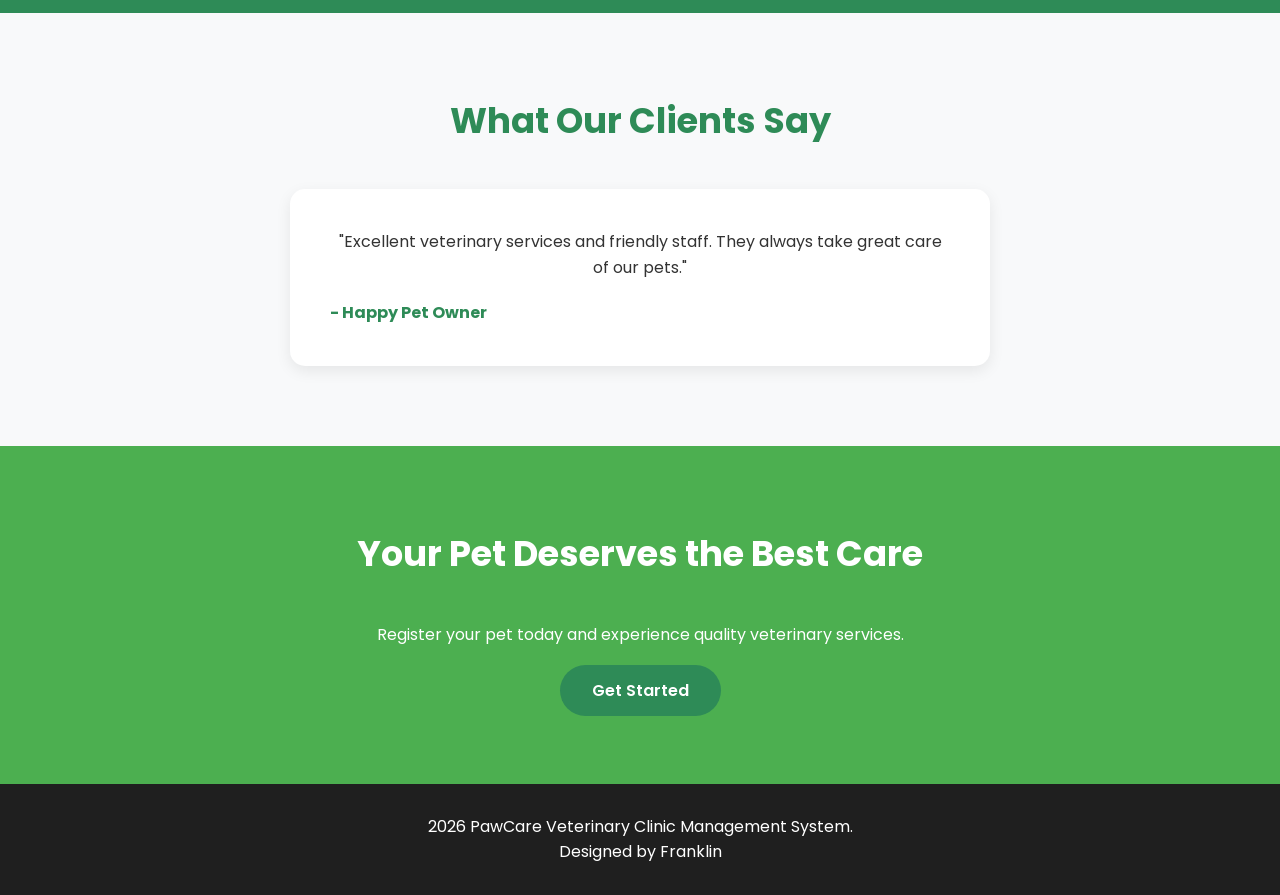
==== commit 5a2450e5: "completed the index.html" ====
--- a/index.html
+++ b/index.html
@@ -14,14 +14,10 @@
       href="https://fonts.googleapis.com/css2?family=Poppins:wght@300;400;500;600;700&display=swap"
       rel="stylesheet"
     />
-
-    <!-- Font Awesome Icons -->
     <link
       rel="stylesheet"
       href="https://cdnjs.cloudflare.com/ajax/libs/font-awesome/6.6.0/css/all.min.css"
     />
-
-    <!-- CSS -->
     <link rel="stylesheet" href="css/styles.css" />
   </head>
   <body>
@@ -176,7 +172,7 @@
       <a href="register.html" class="btn">Get Started</a>
     </section>
     <footer>
-      <p>&copy; 2026 PawCare Veterinary Clinic Management System.</p>
+      <p>2026 PawCare Veterinary Clinic Management System.</p>
       <p>Designed by Franklin</p>
     </footer>
     <script src="js/app.js"></script>
--- a/css/styles.css
+++ b/css/styles.css
@@ -1,6 +1,3 @@
-/* ===========================
-   GOOGLE FONT & GLOBAL STYLES
-=========================== */
 
 * {
   margin: 0;
@@ -31,9 +28,6 @@
   max-width: 100%;
 }
 
-/* ===========================
-   NAVIGATION
-=========================== */
 
 header {
   background: #2e8b57;
@@ -83,10 +77,6 @@
 .nav-links .active {
   color: #ffd700;
 }
-
-/* ===========================
-   HERO SECTION
-=========================== */
 
 .hero {
   height: 100vh;
@@ -149,10 +139,6 @@
   background: #e9ecef;
 }
 
-/* ===========================
-   GENERAL SECTION
-=========================== */
-
 section {
   padding: 80px 10%;
 }
@@ -168,17 +154,10 @@
   text-align: center;
 }
 
-/* ===========================
-   ABOUT
-=========================== */
-
 .about {
   background: white;
 }
 
-/* ===========================
-   SERVICES
-=========================== */
 .services-btn {
   text-align: center;
   margin-top: 50px;
@@ -203,41 +182,62 @@
   box-shadow: 0 10px 25px rgba(46, 139, 87, 0.3);
 }
 .services {
-  background: #f4f4f4;
+  background:
+    linear-gradient(rgba(0, 0, 0, 0.65), rgba(0, 0, 0, 0.65)),
+    url("../images/services-bg.jpg");
+
+  background-size: cover;
+  background-position: center;
+  background-repeat: no-repeat;
+  background-attachment: scroll;
+
+  padding: 100px 10%;
+}
+
+.services h2 {
+  color: white;
+  text-align: center;
+  font-size: 2.5rem;
+  margin-bottom: 20px;
 }
 
 .service-container {
   display: grid;
-  grid-template-columns: repeat(auto-fit, minmax(250px, 1fr));
+  grid-template-columns: repeat(auto-fit, minmax(260px, 1fr));
   gap: 30px;
+  margin-top: 50px;
 }
 
 .service-card {
-  background: white;
+  background: rgba(255, 255, 255, 0.12);
+  backdrop-filter: blur(10px);
+  border: 1px solid rgba(255, 255, 255, 0.2);
+  border-radius: 20px;
   padding: 35px;
-  border-radius: 15px;
-  text-align: center;
-  transition: 0.3s;
-  box-shadow: 0 5px 15px rgba(0, 0, 0, 0.08);
+  text-align: center;
+  transition: 0.4s;
 }
 
 .service-card:hover {
   transform: translateY(-10px);
+  background: #2e8b57;
 }
 
 .service-card i {
   font-size: 50px;
-  color: #2e8b57;
+  color: #ffd54f;
   margin-bottom: 20px;
 }
 
 .service-card h3 {
+  color: white;
   margin-bottom: 15px;
 }
 
-/* ===========================
-   WHY CHOOSE US
-=========================== */
+.service-card p {
+  color: #f5f5f5;
+  line-height: 1.7;
+}
 
 .features {
   display: grid;
@@ -259,10 +259,6 @@
   margin-bottom: 15px;
 }
 
-/* ===========================
-   STATISTICS
-=========================== */
-
 .statistics {
   background: #2e8b57;
   color: white;
@@ -288,10 +284,6 @@
 .stat-card h3 {
   font-size: 2.5rem;
 }
-
-/* ===========================
-   TESTIMONIALS
-=========================== */
 
 .testimonial {
   max-width: 700px;
@@ -307,10 +299,6 @@
   color: #2e8b57;
 }
 
-/* ===========================
-   CALL TO ACTION
-=========================== */
-
 .cta {
   background: #4caf50;
   color: white;
@@ -325,20 +313,12 @@
   margin-bottom: 30px;
 }
 
-/* ===========================
-   FOOTER
-=========================== */
-
 footer {
   background: #1f1f1f;
   color: white;
   text-align: center;
   padding: 30px 15px;
 }
-
-/* ===========================
-   RESPONSIVE DESIGN
-=========================== */
 
 @media (max-width: 900px) {
   .navbar {
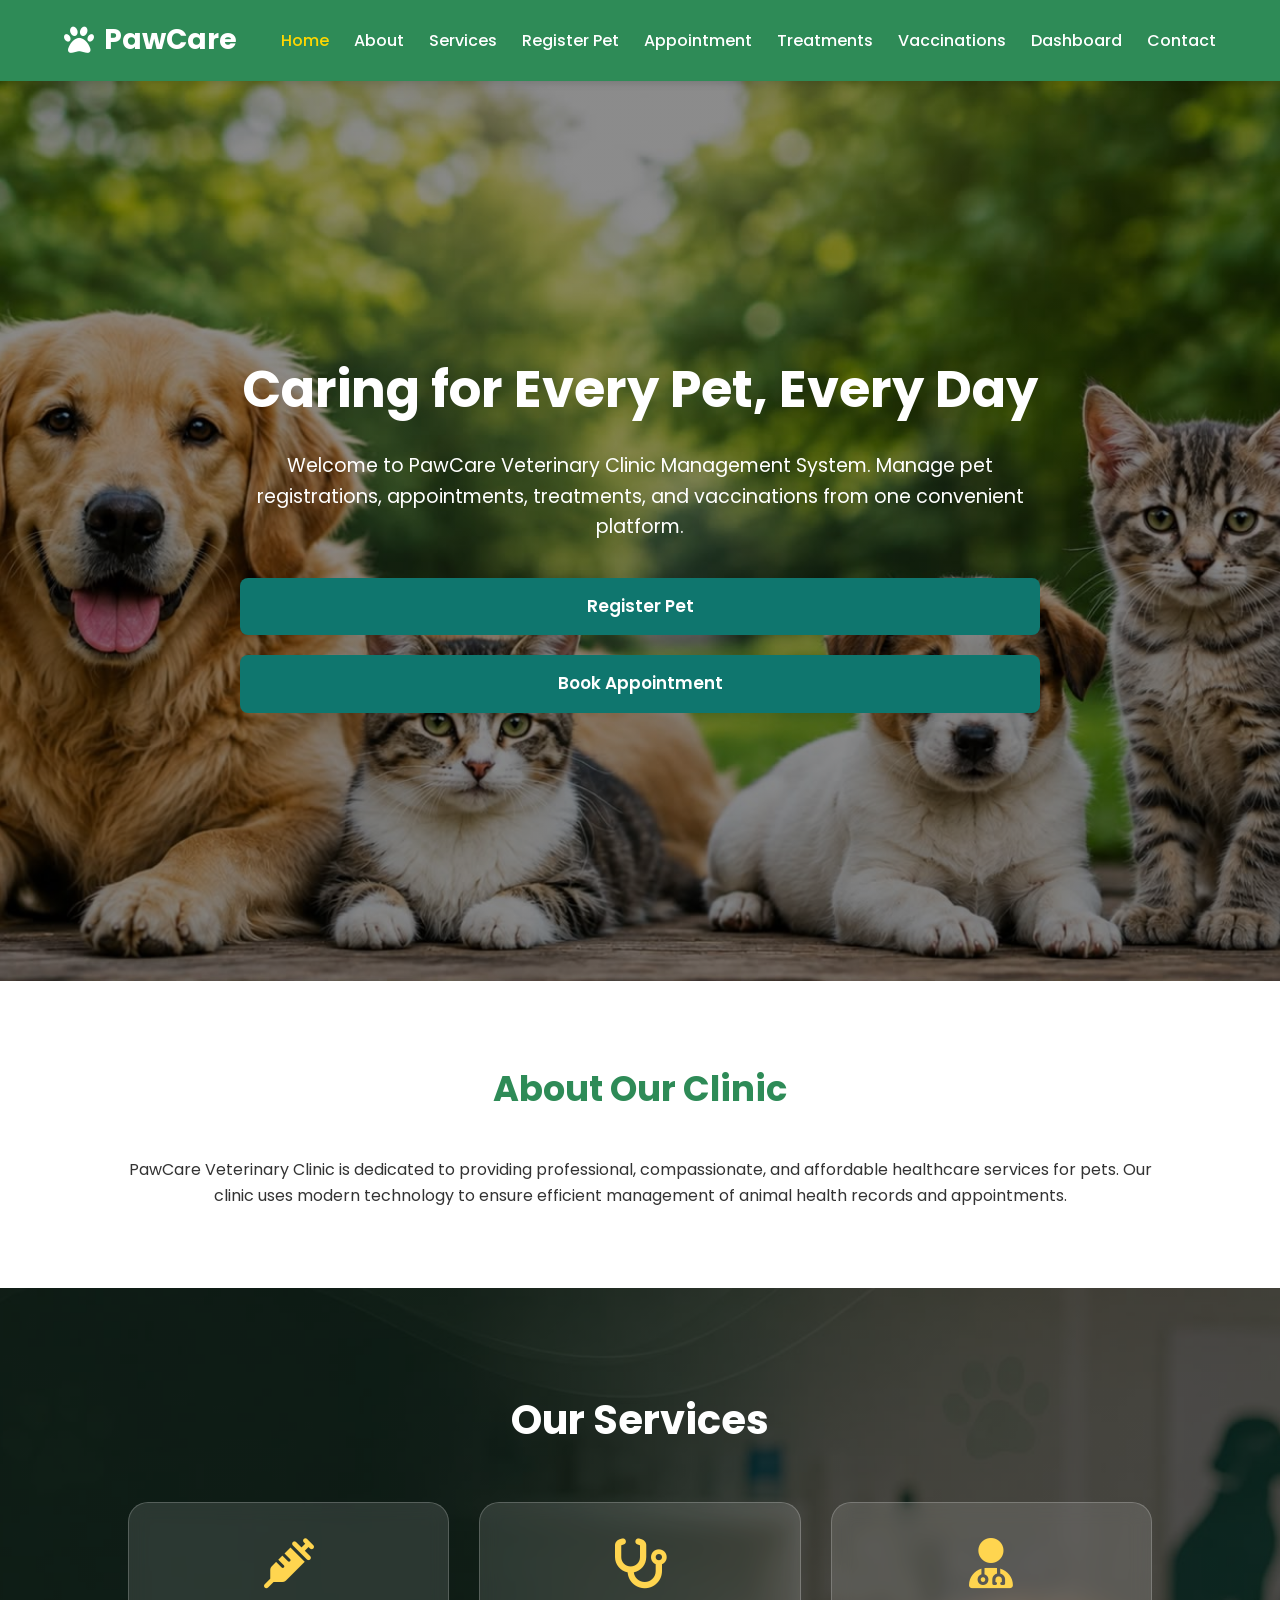
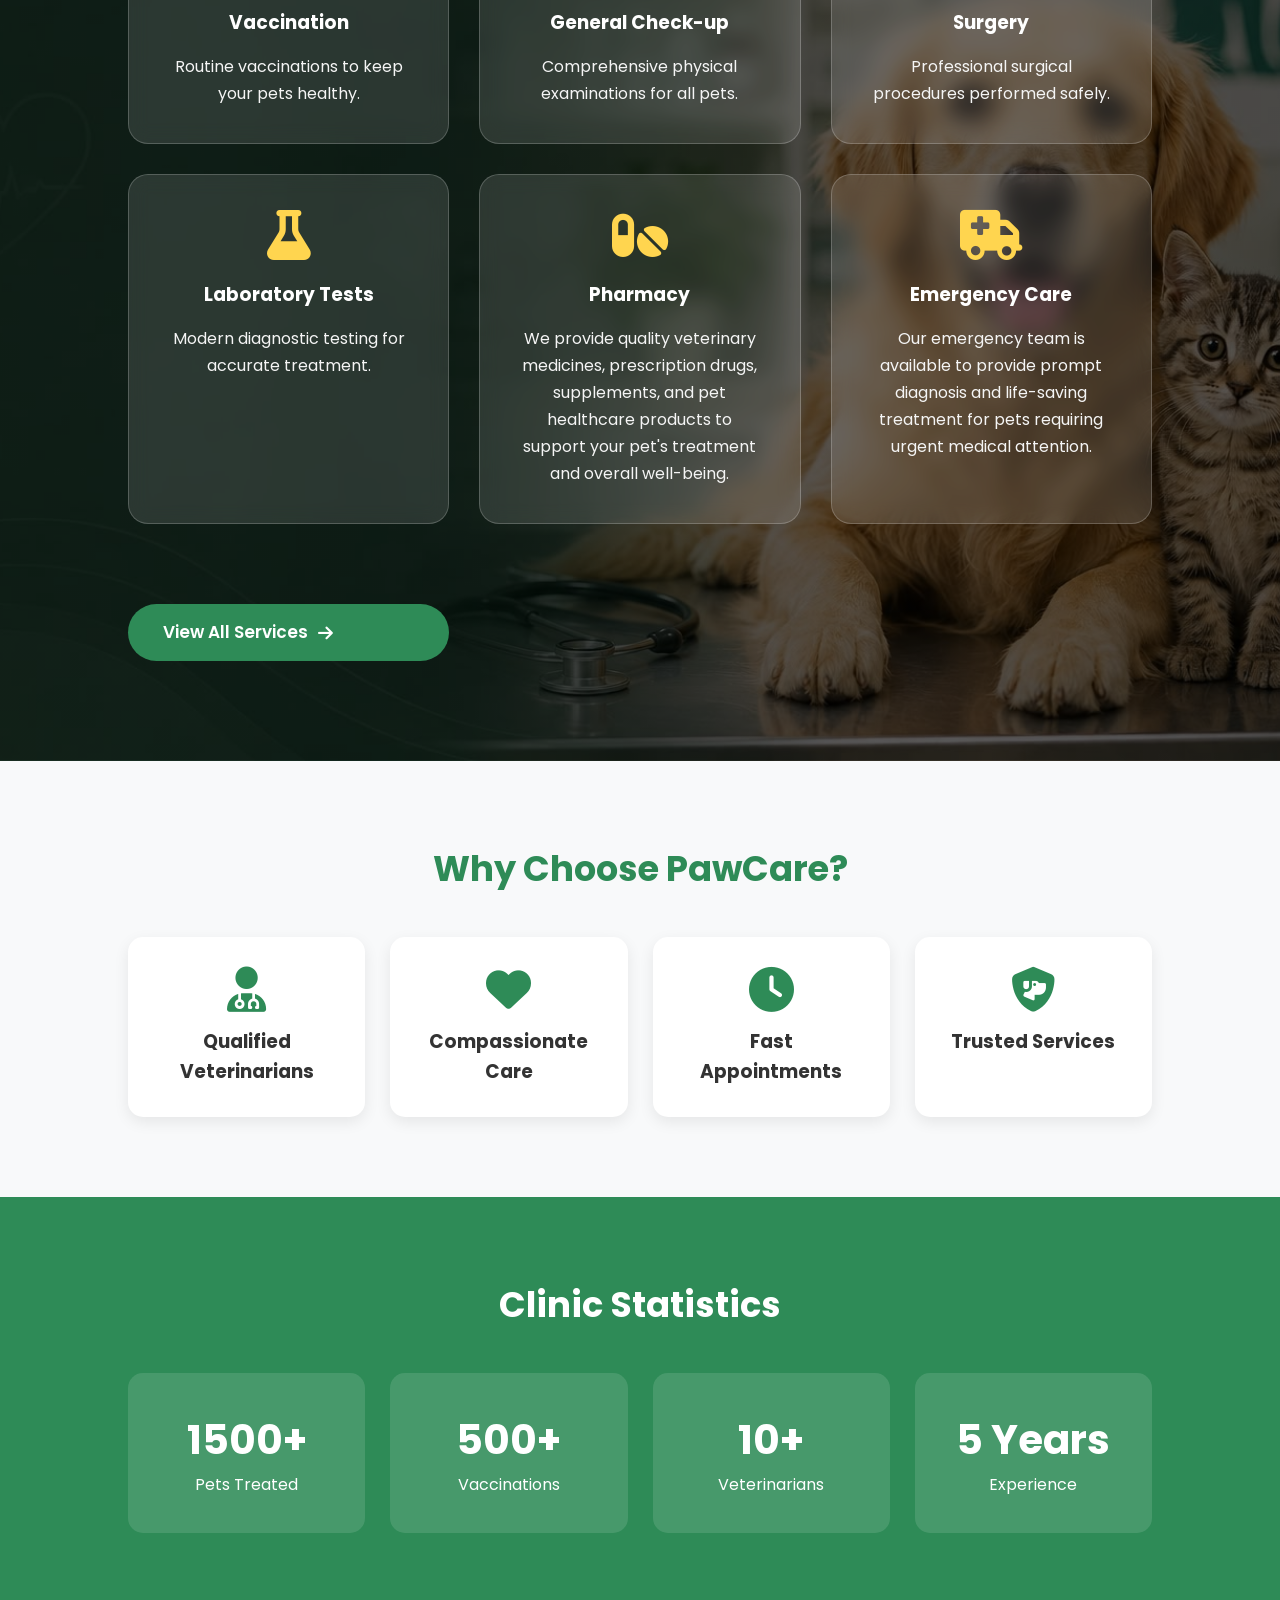
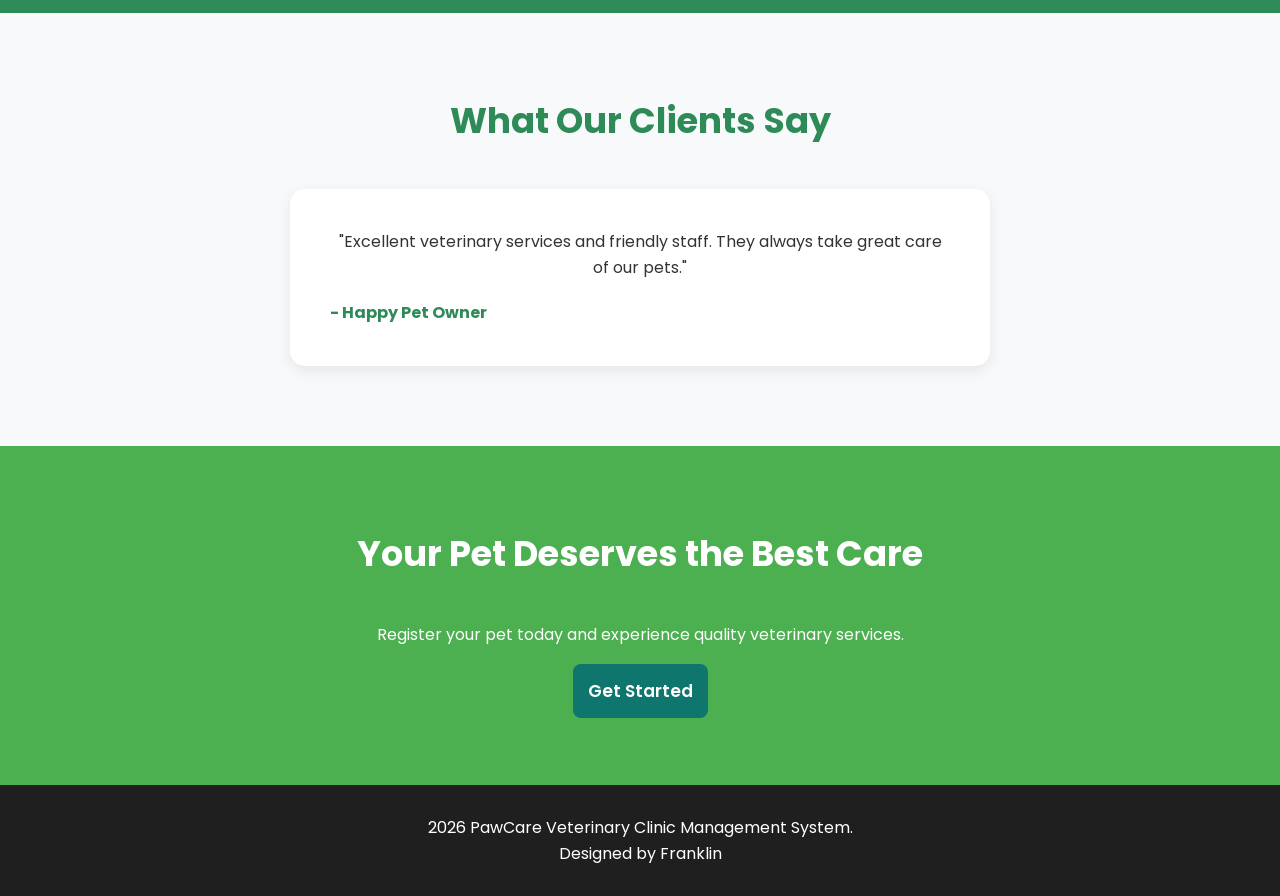
==== commit 4bdf3482: "styled the appointment html with the css" ====
--- a/index.html
+++ b/index.html
@@ -32,7 +32,7 @@
           <li><a href="about.html">About</a></li>
           <li><a href="services.html">Services</a></li>
           <li><a href="register.html">Register Pet</a></li>
-          <li><a href="appointments.html">Appointments</a></li>
+          <li><a href="appointment.html">Appointment</a></li>
           <li><a href="treatments.html">Treatments</a></li>
           <li><a href="vaccinations.html">Vaccinations</a></li>
           <li><a href="dashboard.html">Dashboard</a></li>
@@ -50,7 +50,7 @@
         </p>
         <div class="hero-buttons">
           <a href="register.html" class="btn">Register Pet</a>
-          <a href="appointments.html" class="btn btn-secondary"
+          <a href="appointment.html" class="btn btn-secondary"
             >Book Appointment</a
           >
         </div>
--- a/css/styles.css
+++ b/css/styles.css
@@ -1,4 +1,3 @@
-
 * {
   margin: 0;
   padding: 0;
@@ -27,7 +26,6 @@
 img {
   max-width: 100%;
 }
-
 
 header {
   background: #2e8b57;
@@ -373,3 +371,259 @@
     font-size: 1.8rem;
   }
 }
+/*====================================
+    PAGE HEADER
+=====================================*/
+
+.page-header {
+  background:
+    linear-gradient(rgba(46, 139, 87, 0.85), rgba(46, 139, 87, 0.85)),
+    url("../images/hero.jpg");
+  background-size: cover;
+  background-position: center;
+  padding: 80px 20px;
+  text-align: center;
+  color: white;
+}
+
+.page-header h1 {
+  font-size: 42px;
+  margin-bottom: 15px;
+}
+
+.page-header p {
+  font-size: 18px;
+  max-width: 700px;
+  margin: auto;
+}
+
+/*====================================
+    REGISTRATION SECTION
+=====================================*/
+
+.registration {
+  padding: 80px 10%;
+  background: #f7f7f7;
+}
+
+.form-container {
+  max-width: 800px;
+  margin: auto;
+  background: white;
+  padding: 40px;
+  border-radius: 15px;
+  box-shadow: 0 10px 30px rgba(0, 0, 0, 0.1);
+}
+
+.form-container h2 {
+  text-align: center;
+  color: #2e8b57;
+  margin-bottom: 30px;
+}
+
+.input-group {
+  display: flex;
+  flex-direction: column;
+  margin-bottom: 20px;
+}
+
+.input-group label {
+  margin-bottom: 8px;
+  font-weight: 600;
+  color: #333;
+}
+
+.input-group input,
+.input-group select,
+.input-group textarea {
+  padding: 14px;
+  border: 1px solid #ccc;
+  border-radius: 8px;
+  font-size: 16px;
+  outline: none;
+  transition: 0.3s;
+}
+
+.input-group input:focus,
+.input-group select:focus,
+.input-group textarea:focus {
+  border-color: #2e8b57;
+  box-shadow: 0 0 10px rgba(46, 139, 87, 0.25);
+}
+
+textarea {
+  resize: vertical;
+}
+
+.btn {
+  width: 100%;
+  background: #2e8b57;
+  color: white;
+  padding: 15px;
+  border: none;
+  border-radius: 8px;
+  font-size: 18px;
+  cursor: pointer;
+  transition: 0.3s;
+}
+
+.btn:hover {
+  background: #246b44;
+}
+.form-row {
+  display: grid;
+  grid-template-columns: 1fr 1fr;
+  gap: 20px;
+}
+
+@media (max-width: 768px) {
+  .form-row {
+    grid-template-columns: 1fr;
+  }
+}
+.dashboard {
+  padding: 80px 10%;
+}
+
+.dashboard h1 {
+  color: #2e8b57;
+
+  margin-bottom: 30px;
+
+  text-align: center;
+}
+
+#search {
+  width: 100%;
+
+  padding: 15px;
+
+  margin-bottom: 30px;
+
+  border-radius: 8px;
+
+  border: 1px solid #ccc;
+
+  font-size: 16px;
+}
+
+table {
+  width: 100%;
+
+  border-collapse: collapse;
+
+  background: white;
+
+  box-shadow: 0 5px 15px rgba(0, 0, 0, 0.1);
+}
+
+th {
+  background: #2e8b57;
+
+  color: white;
+
+  padding: 15px;
+}
+
+td {
+  padding: 15px;
+
+  border-bottom: 1px solid #ddd;
+
+  text-align: center;
+}
+
+td button {
+  background: #dc3545;
+
+  color: white;
+
+  border: none;
+
+  padding: 8px 15px;
+
+  border-radius: 5px;
+
+  cursor: pointer;
+}
+
+td button:hover {
+  background: #b52b3a;
+}
+.page-header {
+  background: #0f766e;
+  color: white;
+  text-align: center;
+  padding: 60px 20px;
+}
+
+.page-header h1 {
+  font-size: 2.3rem;
+  margin-bottom: 10px;
+}
+
+.page-header p {
+  font-size: 1rem;
+}
+
+/* ================= APPOINTMENT ================= */
+
+.appointment {
+  padding: 60px 20px;
+  background: #f4f7fa;
+}
+
+.form-container {
+  max-width: 700px;
+  margin: auto;
+  background: white;
+  padding: 35px;
+  border-radius: 12px;
+  box-shadow: 0 10px 25px rgba(0, 0, 0, 0.1);
+}
+
+.form-container h2 {
+  text-align: center;
+  margin-bottom: 30px;
+}
+
+.input-group {
+  display: flex;
+  flex-direction: column;
+  margin-bottom: 20px;
+}
+
+.input-group label {
+  font-weight: 600;
+  margin-bottom: 8px;
+}
+
+.input-group input,
+.input-group select,
+.input-group textarea {
+  padding: 12px;
+  border: 1px solid #ccc;
+  border-radius: 8px;
+  font-size: 16px;
+  font-family: inherit;
+}
+
+.input-group textarea {
+  resize: vertical;
+}
+
+.btn {
+  width: 100%;
+  padding: 15px;
+  border: none;
+  border-radius: 8px;
+  background: #0f766e;
+  color: white;
+  font-size: 17px;
+  cursor: pointer;
+  transition: 0.3s;
+}
+
+.btn:hover {
+  background: #115e59;
+}
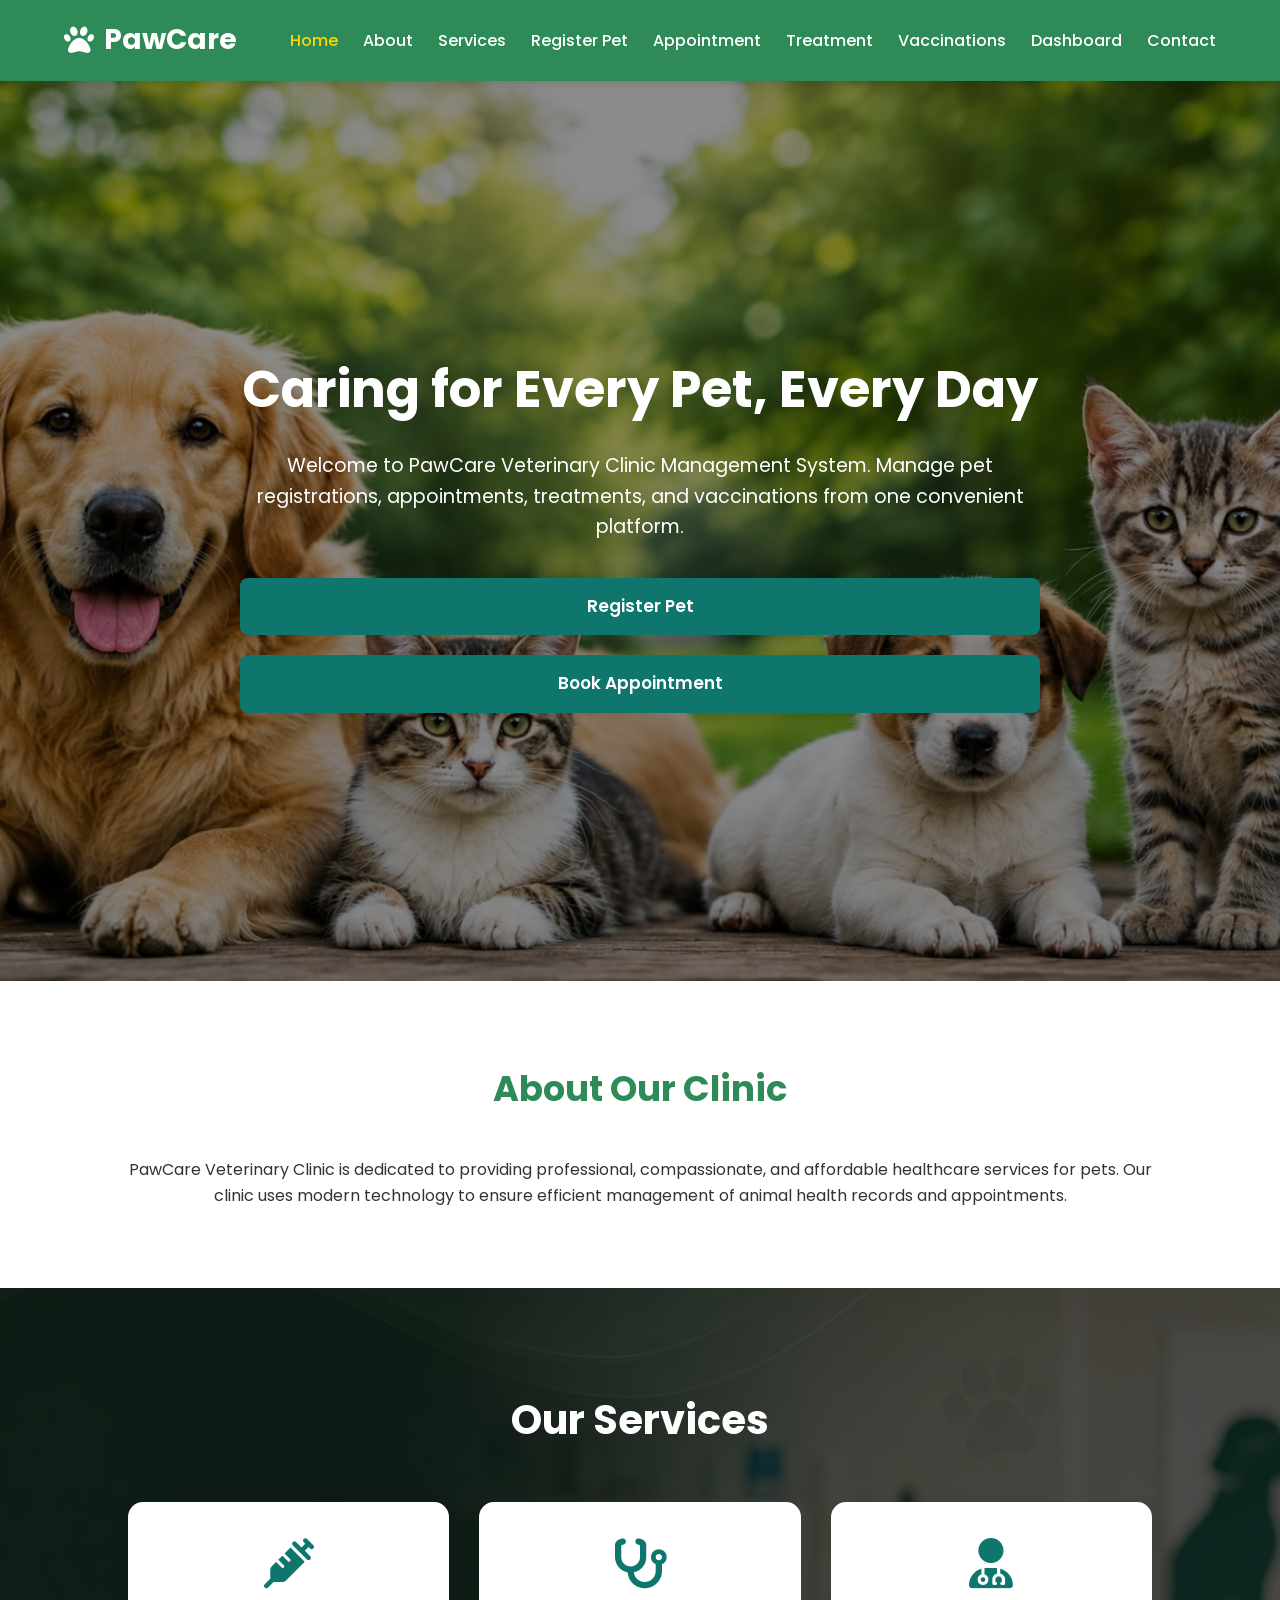
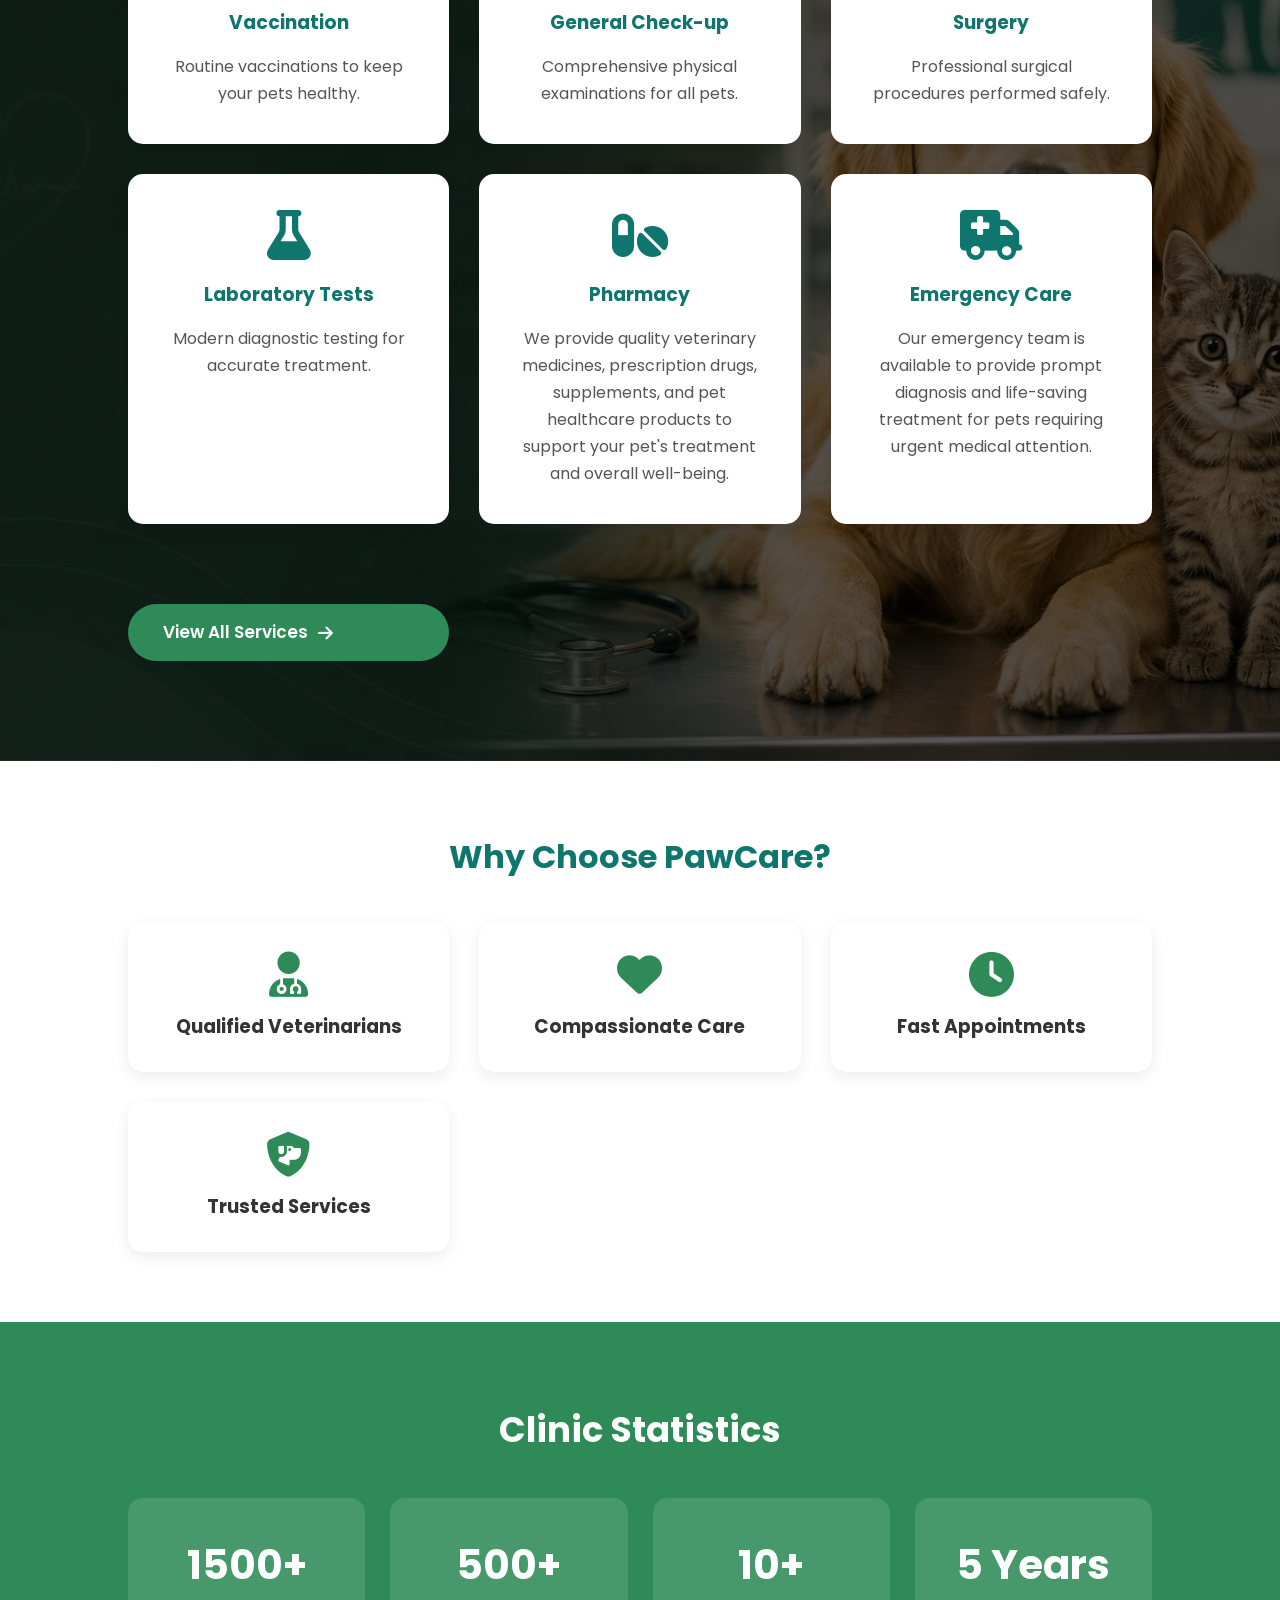
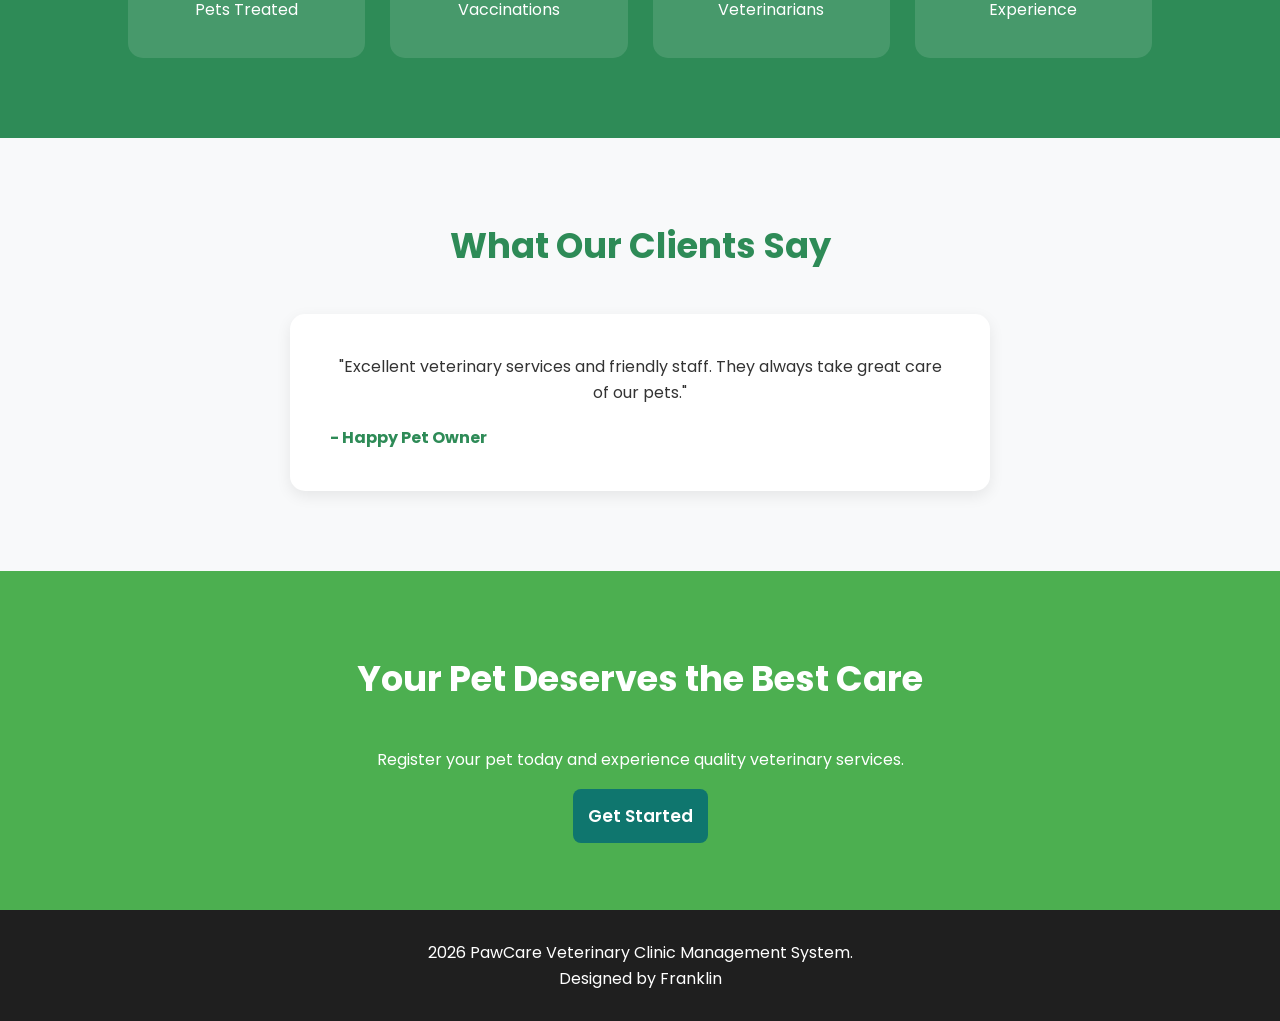
==== commit 234c83a0: "styled the treatment html" ====
--- a/index.html
+++ b/index.html
@@ -33,7 +33,7 @@
           <li><a href="services.html">Services</a></li>
           <li><a href="register.html">Register Pet</a></li>
           <li><a href="appointment.html">Appointment</a></li>
-          <li><a href="treatments.html">Treatments</a></li>
+          <li><a href="treatment.html">Treatment</a></li>
           <li><a href="vaccinations.html">Vaccinations</a></li>
           <li><a href="dashboard.html">Dashboard</a></li>
           <li><a href="contact.html">Contact</a></li>
--- a/css/styles.css
+++ b/css/styles.css
@@ -627,3 +627,306 @@
 .btn:hover {
   background: #115e59;
 }
+.about-section {
+  padding: 70px 10%;
+  background: #ffffff;
+}
+
+.about-content {
+  display: flex;
+  justify-content: space-between;
+  align-items: center;
+  gap: 50px;
+  flex-wrap: wrap;
+}
+
+.about-text {
+  flex: 1;
+}
+
+.about-text h2 {
+  font-size: 2rem;
+  color: #0f766e;
+  margin-bottom: 20px;
+}
+
+.about-text p {
+  font-size: 17px;
+  line-height: 1.8;
+  color: #555;
+  margin-bottom: 20px;
+}
+
+.about-image {
+  flex: 1;
+  text-align: center;
+}
+
+.about-image img {
+  width: 100%;
+  max-width: 500px;
+  border-radius: 15px;
+  box-shadow: 0 10px 30px rgba(0, 0, 0, 0.15);
+}
+
+/* ==========================================
+   MISSION SECTION
+========================================== */
+
+.mission-section {
+  display: grid;
+  grid-template-columns: repeat(auto-fit, minmax(280px, 1fr));
+  gap: 30px;
+  padding: 70px 10%;
+  background: #f4f7fa;
+}
+
+.mission-card {
+  background: white;
+  padding: 35px;
+  border-radius: 15px;
+  text-align: center;
+  box-shadow: 0 8px 20px rgba(0, 0, 0, 0.1);
+  transition: 0.3s;
+}
+
+.mission-card:hover {
+  transform: translateY(-8px);
+}
+
+.mission-card i {
+  font-size: 45px;
+  color: #0f766e;
+  margin-bottom: 20px;
+}
+
+.mission-card h3 {
+  margin-bottom: 15px;
+  color: #0f766e;
+}
+
+.mission-card p {
+  color: #555;
+  line-height: 1.7;
+}
+
+/* ==========================================
+   WHY CHOOSE US
+========================================== */
+
+.why-us {
+  padding: 70px 10%;
+  background: white;
+  text-align: center;
+}
+
+.why-us h2 {
+  color: #0f766e;
+  margin-bottom: 40px;
+  font-size: 2rem;
+}
+
+.features {
+  display: grid;
+  grid-template-columns: repeat(auto-fit, minmax(250px, 1fr));
+  gap: 30px;
+}
+
+.feature-box {
+  background: #f8f9fa;
+  padding: 30px;
+  border-radius: 15px;
+  transition: 0.3s;
+  box-shadow: 0 5px 15px rgba(0, 0, 0, 0.08);
+}
+
+.feature-box:hover {
+  background: #0f766e;
+  color: white;
+  transform: translateY(-8px);
+}
+
+.feature-box:hover p,
+.feature-box:hover h3,
+.feature-box:hover i {
+  color: white;
+}
+
+.feature-box i {
+  font-size: 45px;
+  color: #0f766e;
+  margin-bottom: 20px;
+}
+
+.feature-box h3 {
+  margin-bottom: 15px;
+}
+
+.feature-box p {
+  color: #555;
+  line-height: 1.6;
+}
+
+@media (max-width: 768px) {
+  .about-content {
+    flex-direction: column;
+  }
+
+  .about-text {
+    text-align: center;
+  }
+}
+.contact-container {
+  display: flex;
+  gap: 40px;
+  padding: 70px 10%;
+  flex-wrap: wrap;
+}
+
+.contact-info,
+.contact-form {
+  flex: 1;
+}
+
+.contact-info h2 {
+  color: #0f766e;
+  margin-bottom: 20px;
+}
+
+.contact-info p {
+  margin: 20px 0;
+  font-size: 17px;
+}
+
+.contact-info i {
+  color: #0f766e;
+  width: 30px;
+}
+
+.contact-form form {
+  display: flex;
+  flex-direction: column;
+}
+
+.contact-form input,
+.contact-form textarea {
+  padding: 15px;
+  margin-bottom: 20px;
+  border: 1px solid #ccc;
+  border-radius: 8px;
+  font-size: 16px;
+}
+
+.contact-form button {
+  background: #0f766e;
+  color: white;
+  padding: 15px;
+  border: none;
+  border-radius: 8px;
+  cursor: pointer;
+  font-size: 16px;
+}
+
+.contact-form button:hover {
+  background: #0d5f59;
+}
+.services-section{
+    padding:70px 10%;
+    display:grid;
+    grid-template-columns:repeat(auto-fit,minmax(250px,1fr));
+    gap:30px;
+}
+
+.service-card{
+    background:#fff;
+    padding:35px;
+    border-radius:15px;
+    text-align:center;
+    box-shadow:0 8px 20px rgba(0,0,0,.1);
+    transition:.3s;
+}
+
+.service-card:hover{
+    transform:translateY(-10px);
+    background:#0f766e;
+    color:#fff;
+}
+
+.service-card:hover h3,
+.service-card:hover p,
+.service-card:hover i{
+    color:#fff;
+}
+
+.service-card i{
+    font-size:50px;
+    color:#0f766e;
+    margin-bottom:20px;
+}
+
+.service-card h3{
+    margin-bottom:15px;
+    color:#0f766e;
+}
+
+.service-card p{
+    color:#555;
+    line-height:1.7;
+}
+.form-section {
+  max-width: 900px;
+  margin: 40px auto;
+  background: #ffffff;
+  padding: 30px;
+  border-radius: 10px;
+  box-shadow: 0 5px 15px rgba(0, 0, 0, 0.1);
+}
+
+.form-section h1 {
+  text-align: center;
+  color: #2e7d32;
+  margin-bottom: 30px;
+}
+
+.form-group {
+  margin-bottom: 20px;
+}
+
+.form-group label {
+  display: block;
+  font-weight: 600;
+  margin-bottom: 8px;
+}
+
+.form-group input,
+.form-group select,
+.form-group textarea {
+  width: 100%;
+  padding: 12px;
+  border: 1px solid #cccccc;
+  border-radius: 6px;
+  font-size: 16px;
+  font-family: Poppins, sans-serif;
+  box-sizing: border-box;
+}
+
+.form-group textarea {
+  resize: vertical;
+}
+
+.form-group button {
+  width: 100%;
+  padding: 14px;
+  background: #2e7d32;
+  color: white;
+  border: none;
+  border-radius: 6px;
+  font-size: 17px;
+  font-weight: 600;
+  cursor: pointer;
+  transition: 0.3s;
+}
+
+.form-group button:hover {
+  background: #1b5e20;
+}
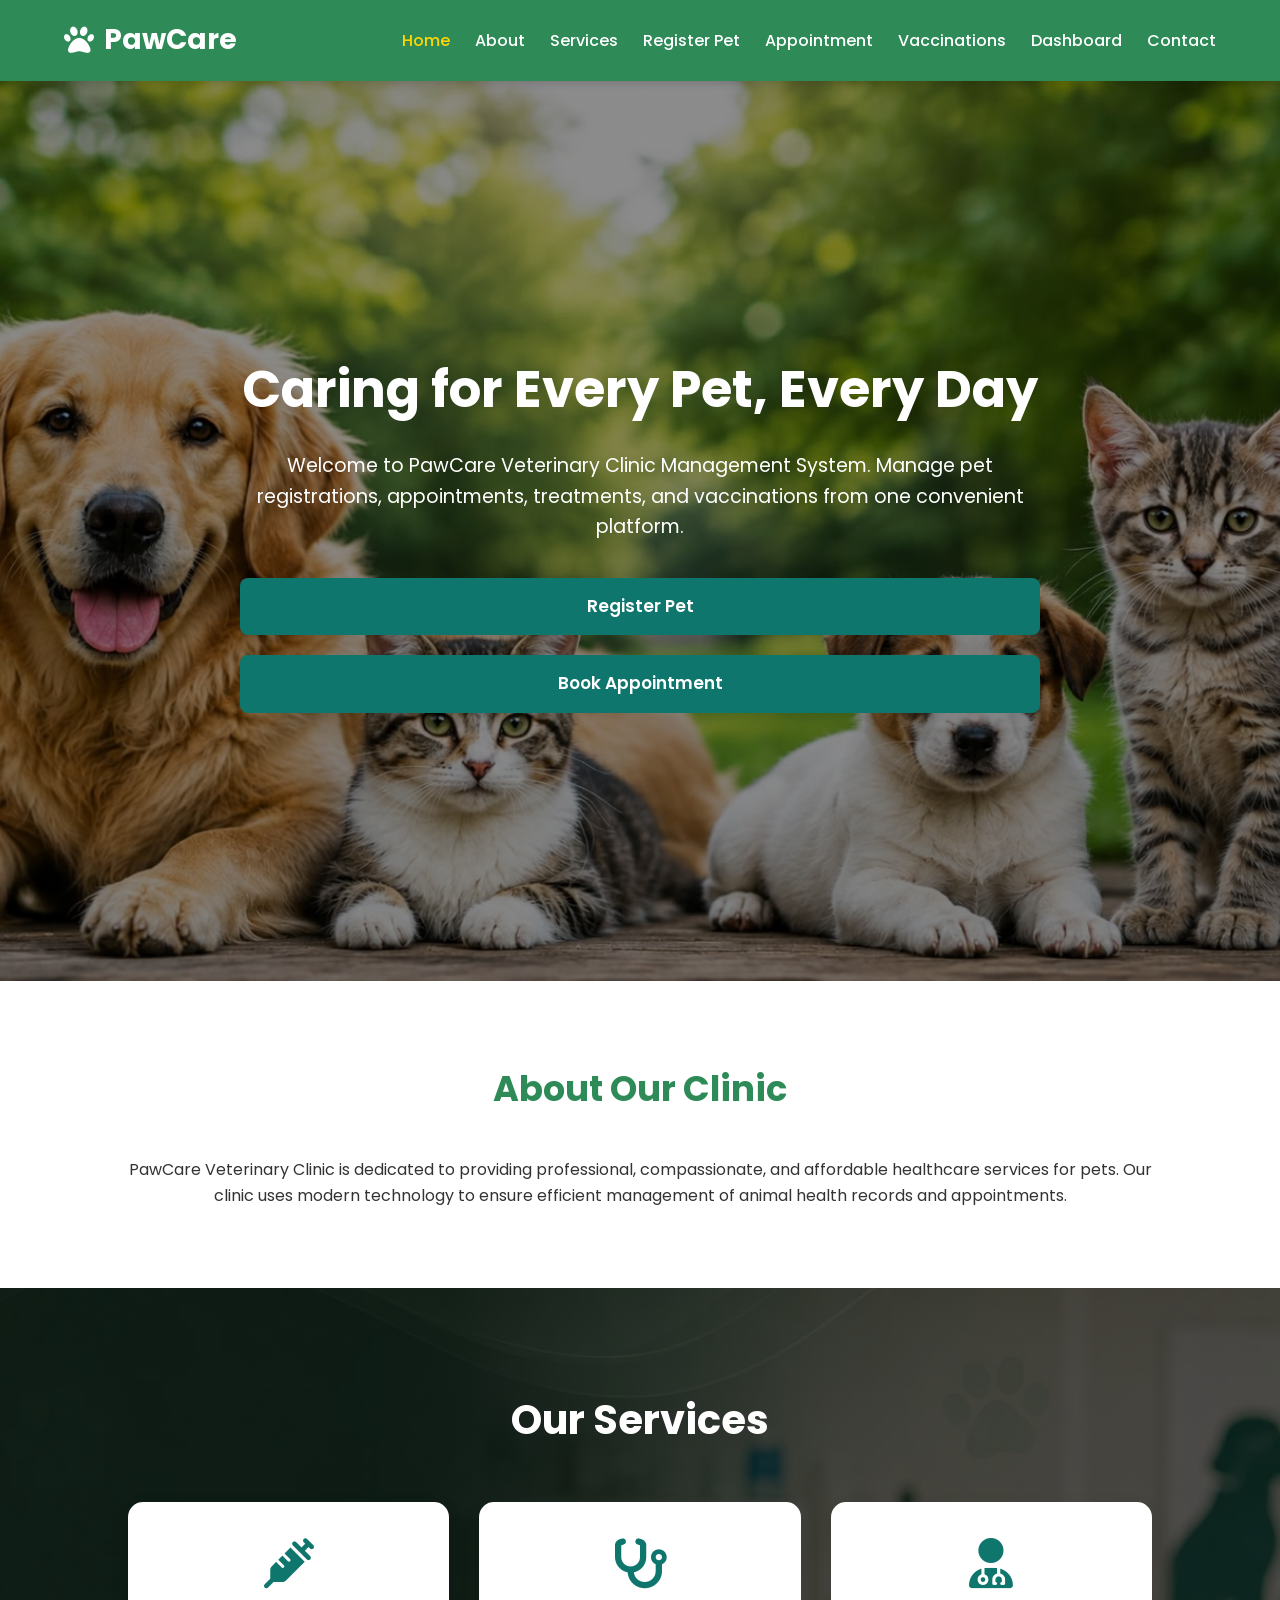
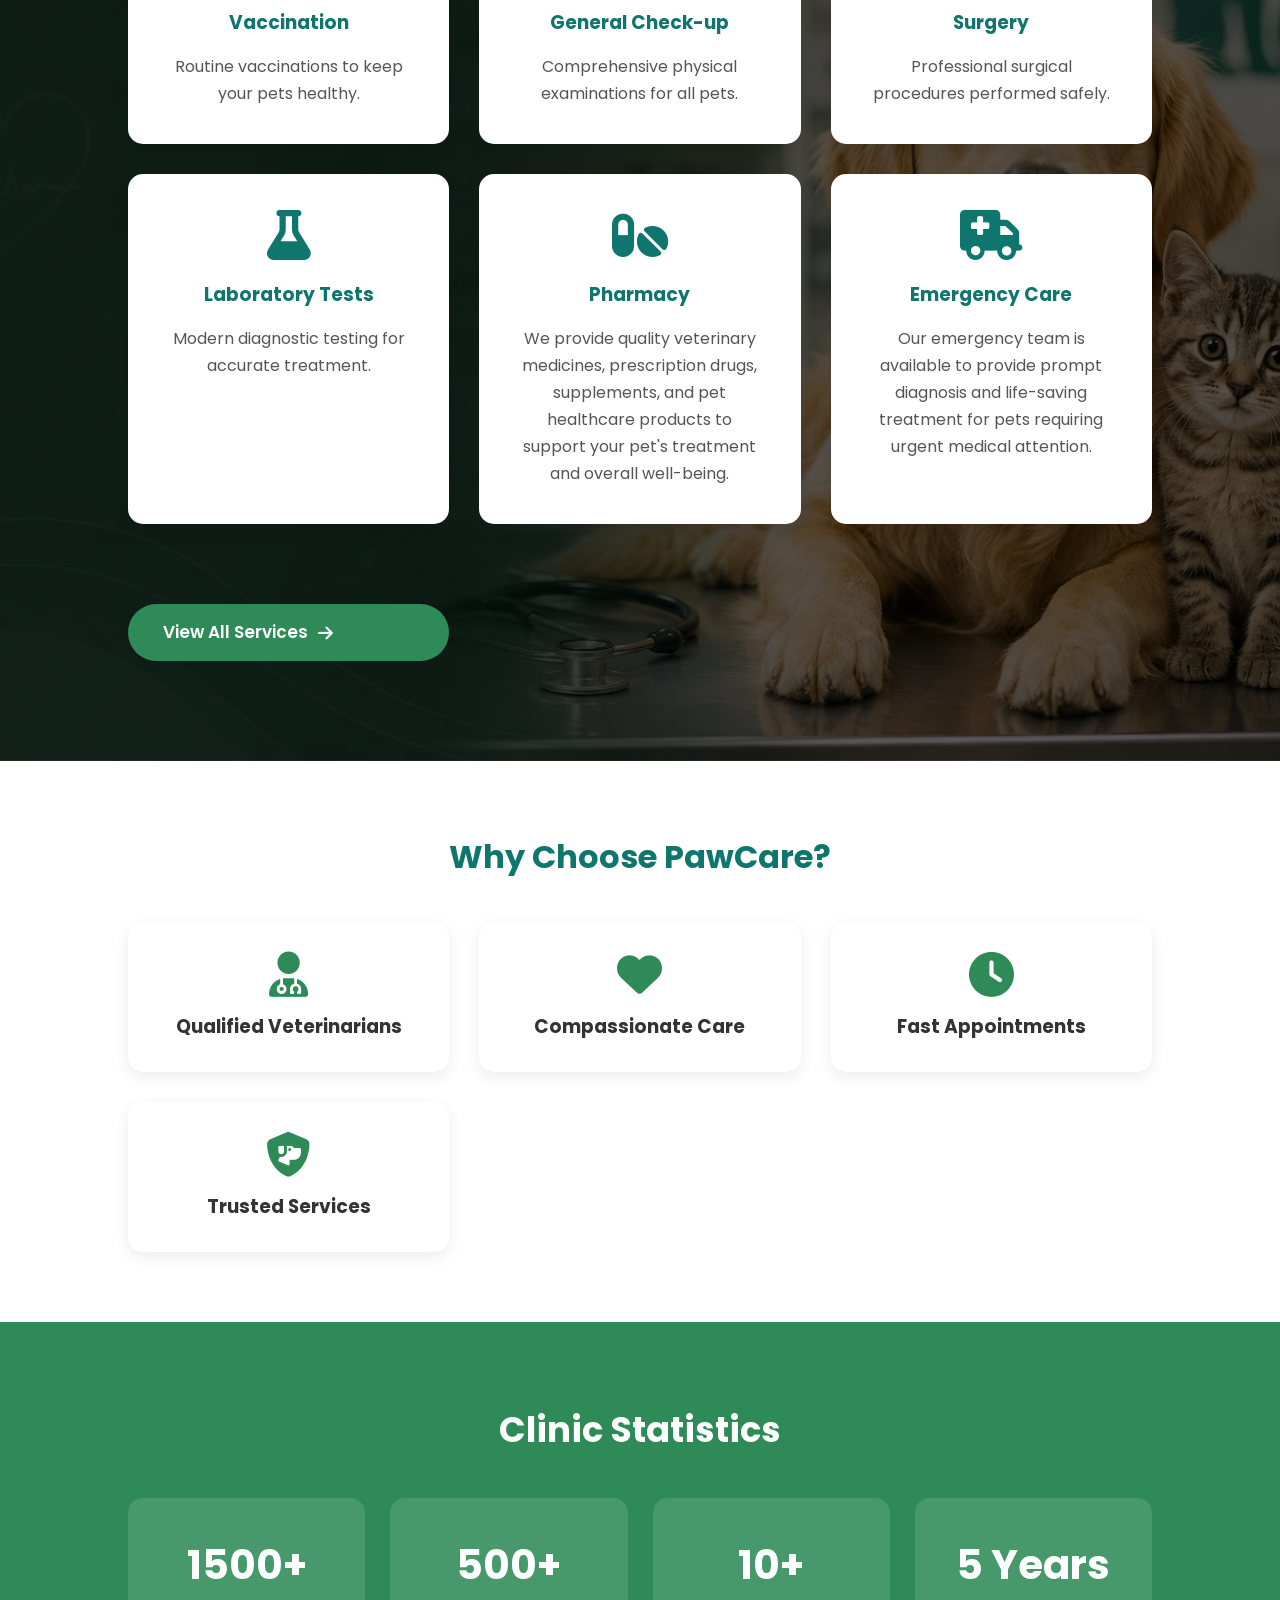
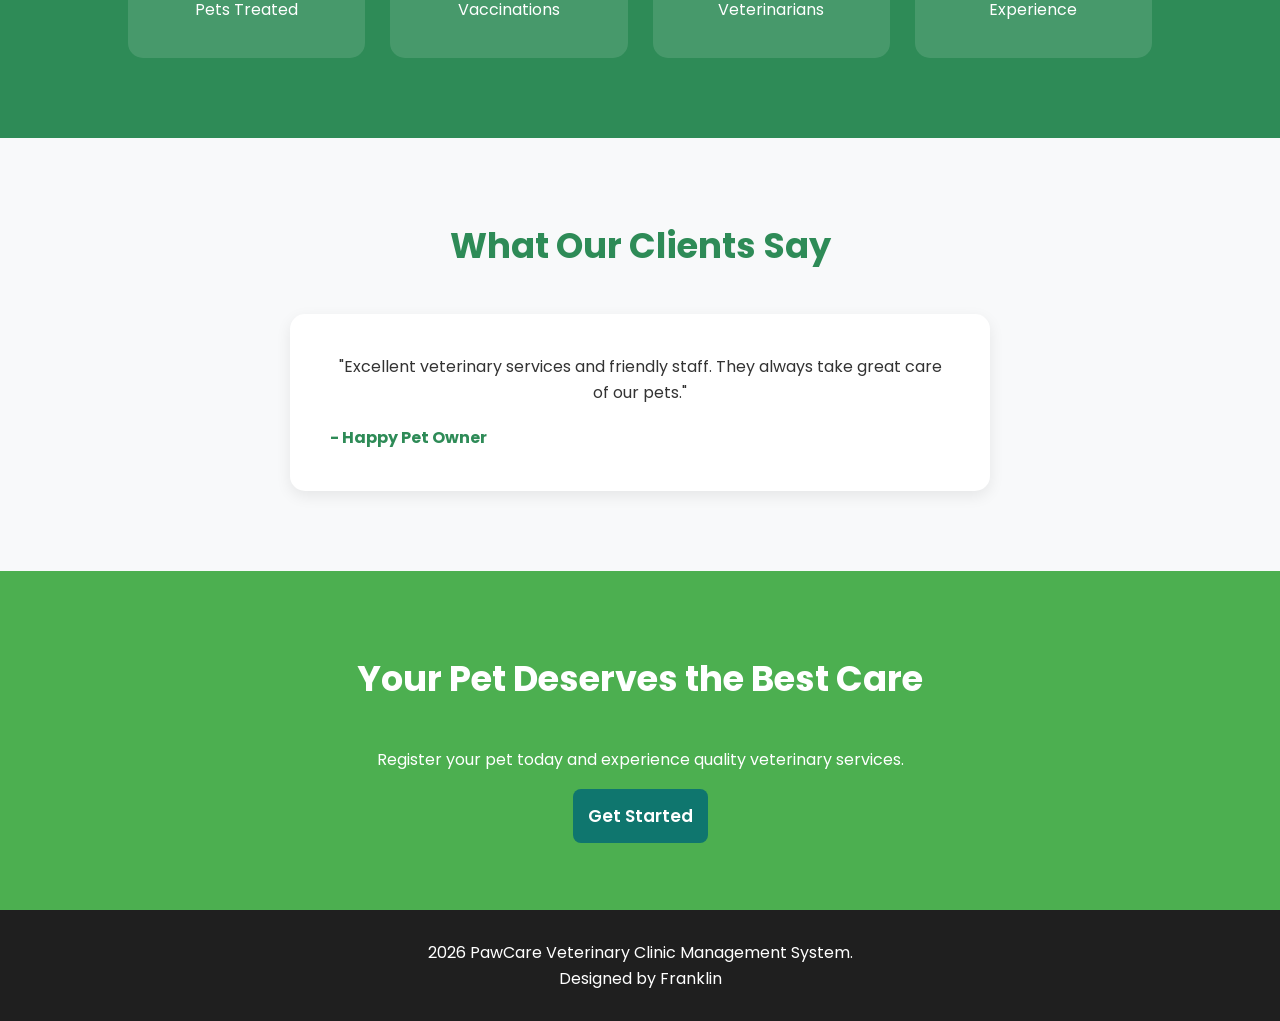
==== commit a308abcd: "added the vaccination html" ====
--- a/index.html
+++ b/index.html
@@ -33,7 +33,6 @@
           <li><a href="services.html">Services</a></li>
           <li><a href="register.html">Register Pet</a></li>
           <li><a href="appointment.html">Appointment</a></li>
-          <li><a href="treatment.html">Treatment</a></li>
           <li><a href="vaccinations.html">Vaccinations</a></li>
           <li><a href="dashboard.html">Dashboard</a></li>
           <li><a href="contact.html">Contact</a></li>
